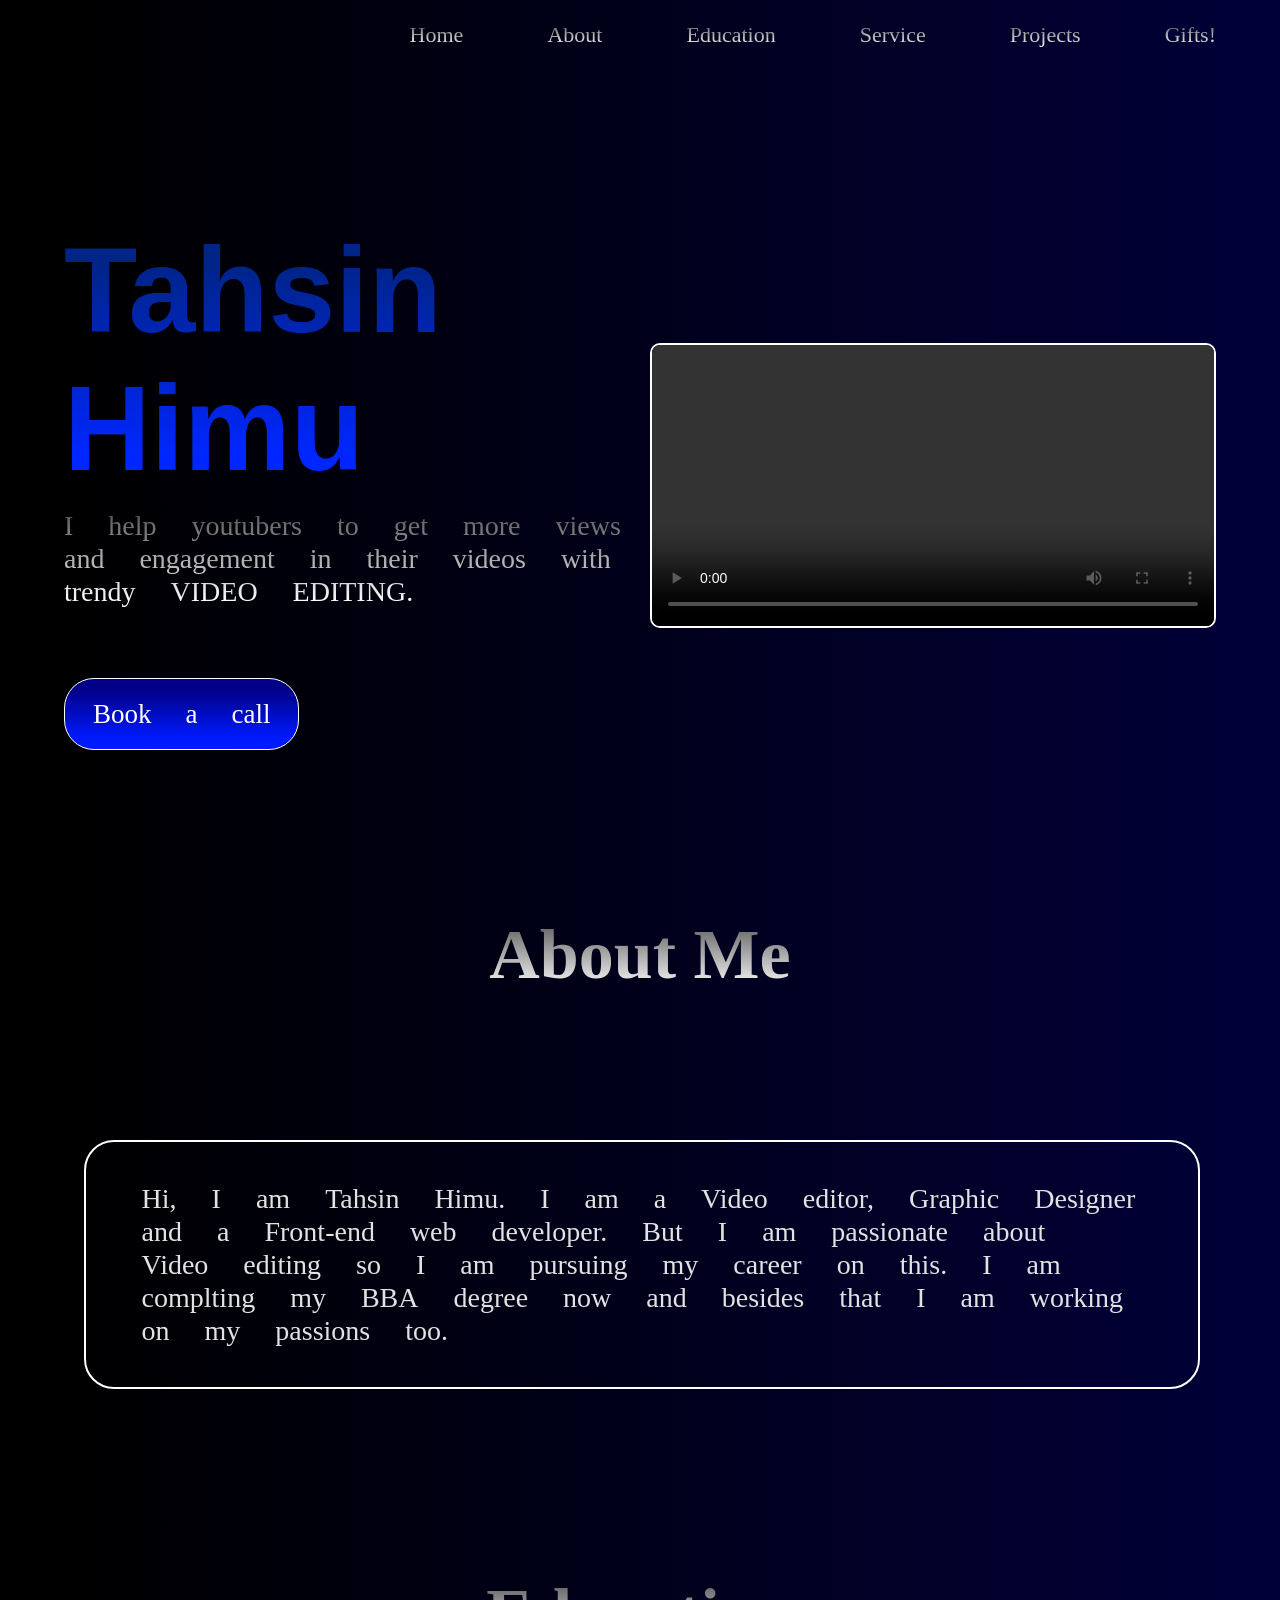
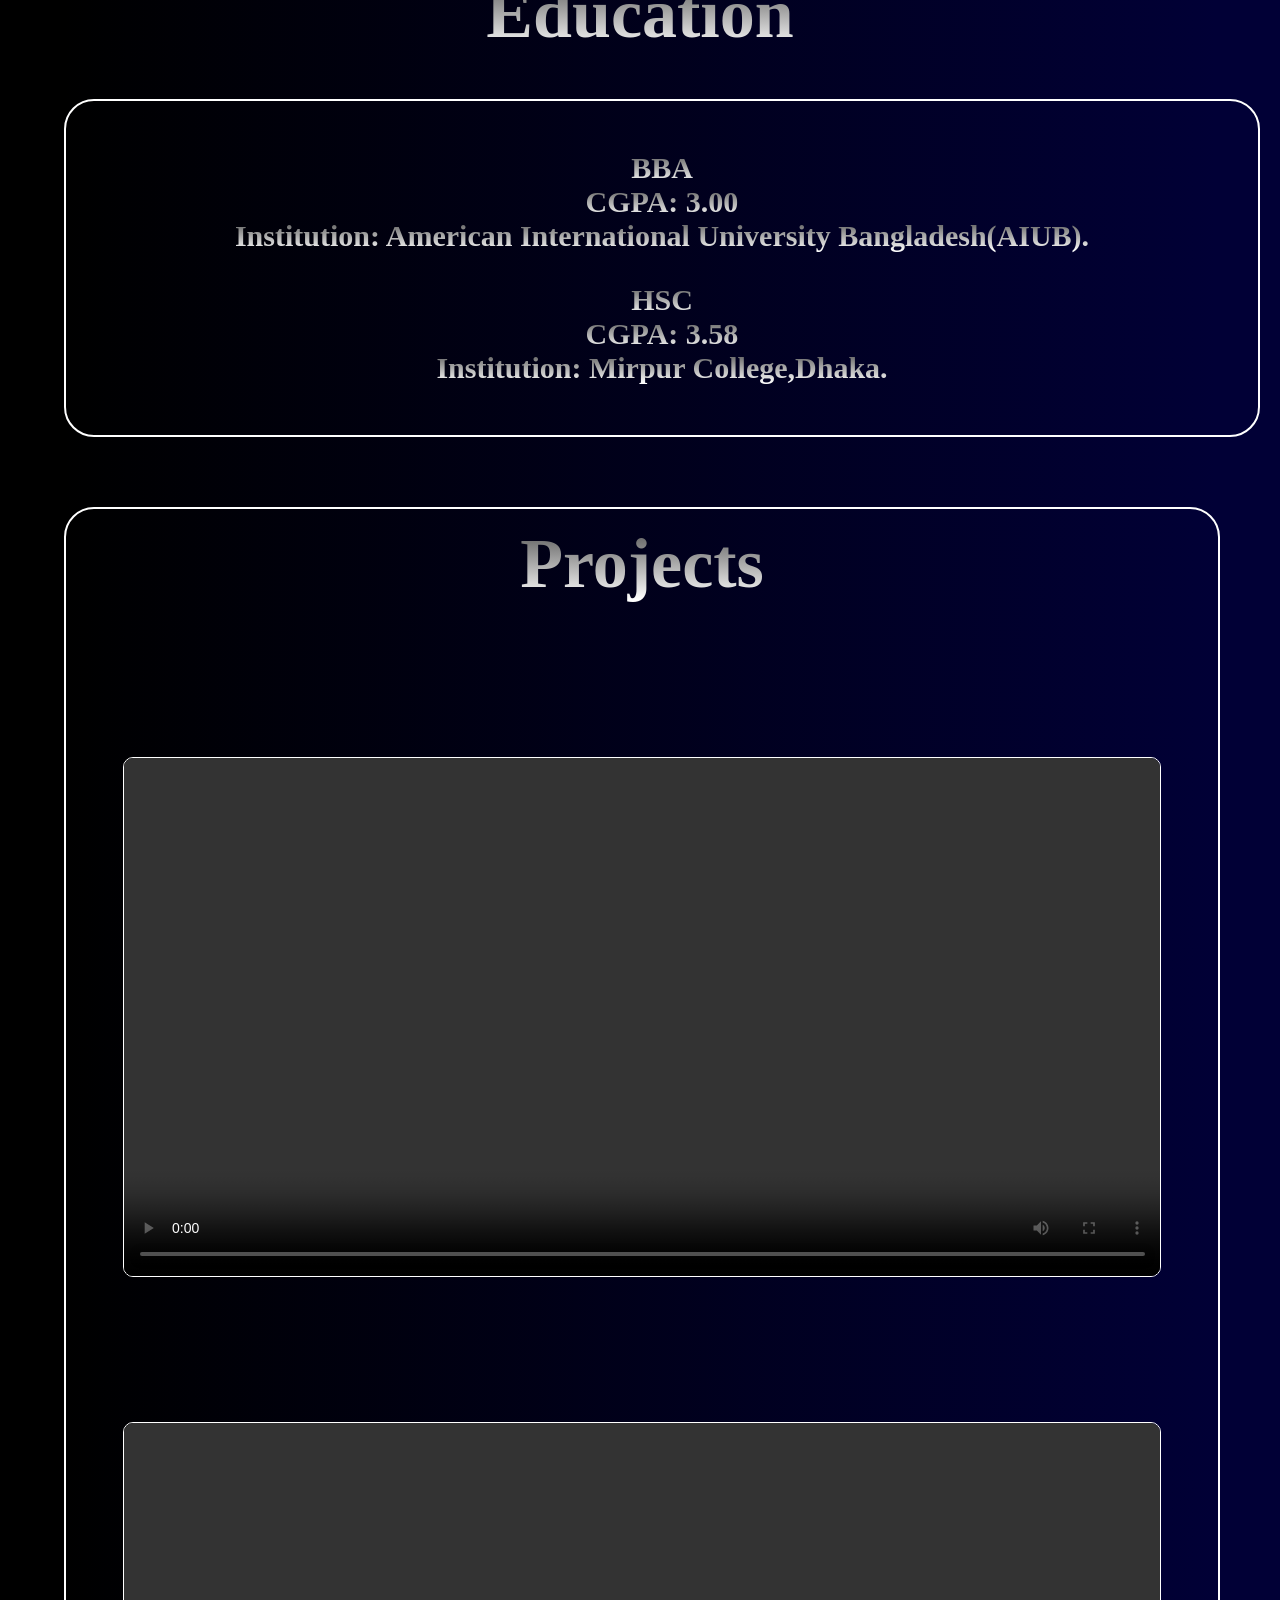
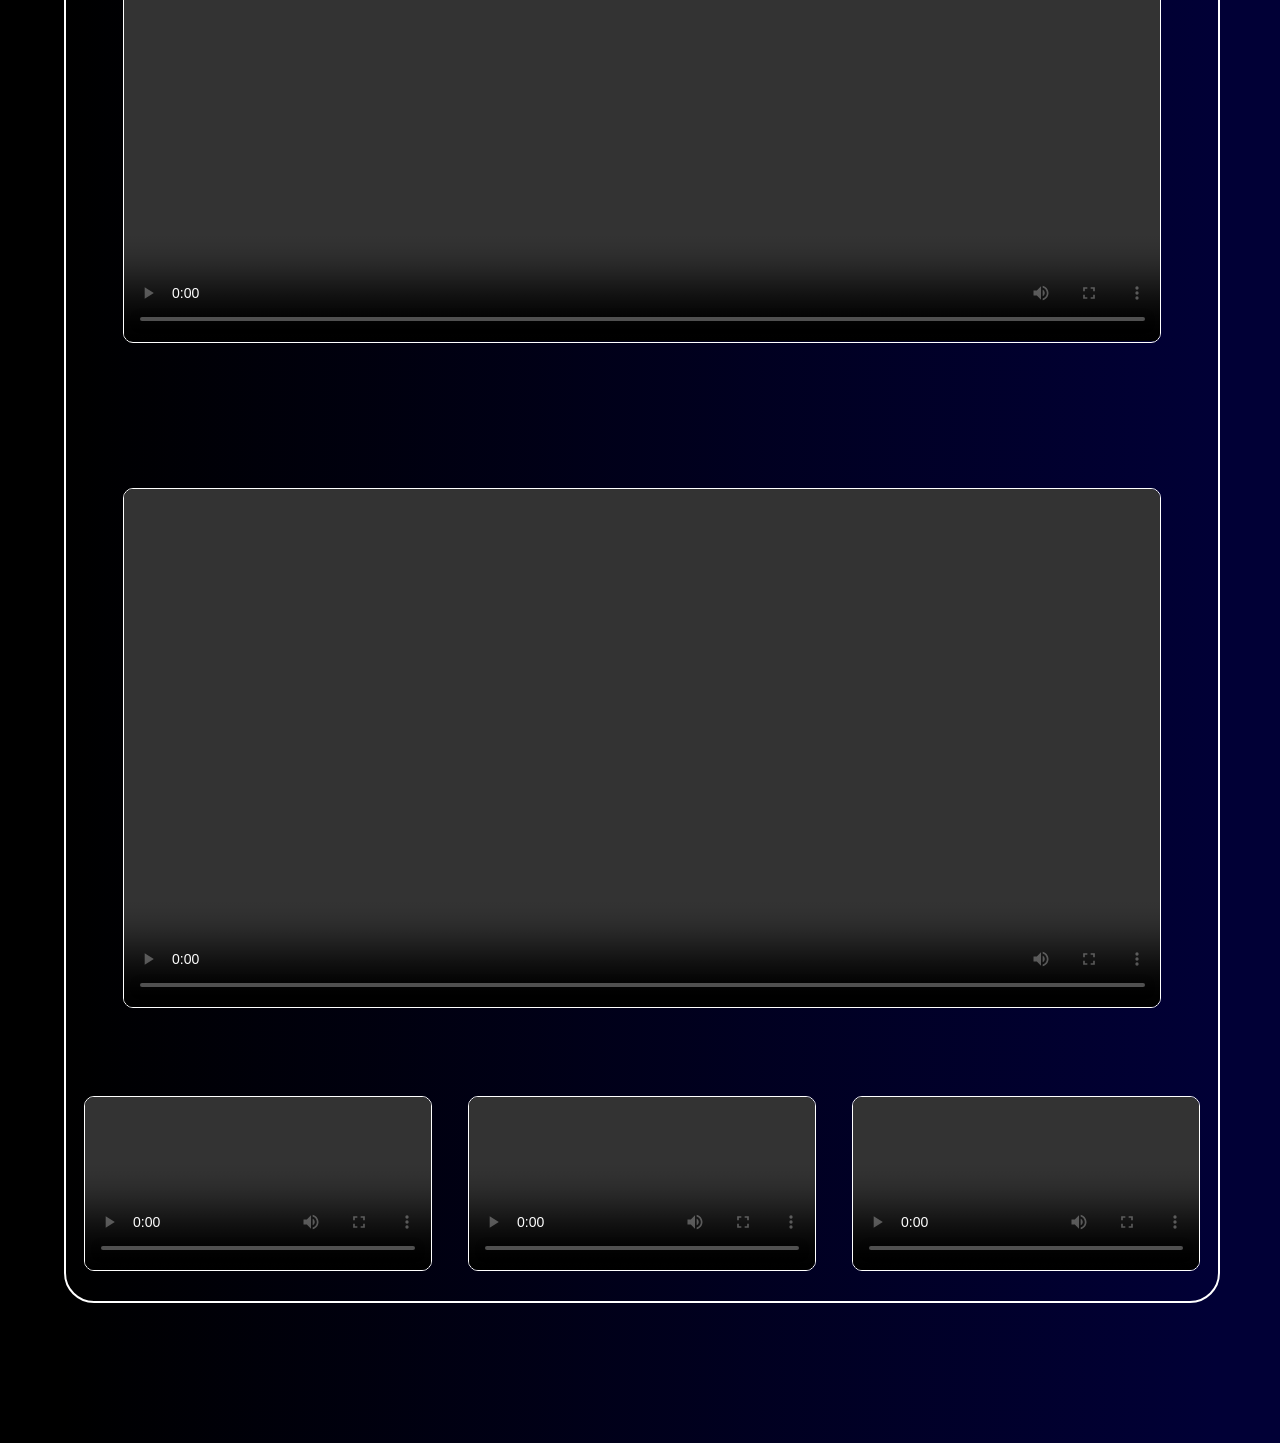
==== index.html @ 319501a8 "ggg" ====
<!DOCTYPE html>
<html lang="en">
  <head>
    <meta charset="UTF-8" />
    <meta
      name="viewport"
      content="width=device-width, initial-scale=1.0" />
    <title>Tahsin Himu|Video editor</title>
    <link
      rel="stylesheet"
      href="style.css" />
    <link
      rel="stylesheet"
      href="https://cdnjs.cloudflare.com/ajax/libs/font-awesome/6.7.1/css/all.min.css" />
  </head>
  <body>
    <div class="mobile">
      <div class="text">
        <h3>Oops!This site cannot be viewed by mobile devices.</h3>
      </div>
    </div>
    <div class="portfolio-body">
      <div class="homepage">
        <div class="navbar-main">
          <div class="links">
            <a href="#home">Home</a>
            <a href="#about">About</a>
            <a href="#education">Education</a>
            <a href="#service">Service</a>
            <a href="#projects">Projects</a>
            <a href="#gifts">Gifts!</a>
          </div>
        </div>
        <div class="homepage-content">
          <div class="home-text">
            <div class="child-home">
              <h3>Tahsin Himu</h3>
              <p>
                I help youtubers to get more views and engagement in their
                videos with trendy VIDEO EDITING.
              </p>
              <a
                href="https://www.linkedin.com/in/mahabubul-islam-himel/?trk=opento_sprofile_topcard"
                ><button>Book a call</button></a
              >
            </div>
          </div>
          <div class="home-media">
            <video
              src="./new-selected/fiverr gig edit-render without music or sound effects.mp4"
              controls></video>
          </div>
        </div>
      </div>

      <!-- About -->
      <div
        class="about"
        id="about">
        <div class="heading">
          <h3>About Me</h3>
        </div>
        <div class="description-border">
          <div class="desc">
            <p>
              Hi, I am Tahsin Himu. I am a Video editor, Graphic Designer and a
              Front-end web developer. But I am passionate about Video editing
              so I am pursuing my career on this. I am complting my BBA degree
              now and besides that I am working on my passions too.
            </p>
          </div>
        </div>
      </div>

      <!-- EDUCATION  -->
      <div
        class="education"
        id="education">
        <div class="heading">
          <h3>Education</h3>
        </div>

        <div class="edu-container">
          <div class="edu-box">
            <div class="degree">
              <h3>BBA <span></span></h3>
            </div>
            <div class="cgpa">
              <h2>CGPA: 3.00<span></span></h2>
            </div>
            <div class="institution">
              <h1>
                Institution: American International University
                Bangladesh(AIUB).<span></span>
              </h1>
            </div>
          </div>

          <div class="edu-box">
            <div class="degree">
              <h3>HSC <span></span></h3>
            </div>
            <div class="cgpa">
              <h2>CGPA: 3.58<span></span></h2>
            </div>
            <div class="institution">
              <h1>Institution: Mirpur College,Dhaka.<span></span></h1>
            </div>
          </div>
        </div>
      </div>

      <!-- SERVICES 
      <div
        class="services"
        id="service">
        <div class="heading">
          <h3>Services I offer</h3>
        </div>
        <div class="service-container">
          <div class="service-box">
            <div class="logo">
              <img
                src="./da vinci.png"
                alt="" />
            </div>
            <div class="service-heading">
              <h1>Video Editing</h1>
            </div>
            <div class="service-description">
              <p>
                I offer both talking head and faceless video editing services
              </p>
            </div>
          </div>

          <div class="service-box">
            <div class="logo">
              <img
                src="./da vinci.png"
                alt="" />
            </div>
            <div class="service-heading">
              <h1>Thumbnail Design</h1>
            </div>
            <div class="service-description">
              <p>I do offfer Thumbnails for youtube.</p>
            </div>
          </div>

          <div class="service-box">
            <div class="logo">
              <img
                src="./da vinci.png"
                alt="" />
            </div>
            <div class="service-heading">
              <h1>Script Writing</h1>
            </div>
            <div class="service-description">
              <p>I do offfer scriptwriting service for documentary videos</p>
            </div>
          </div>
        </div>
      </div> -->

      <!-- PROJECTS -->

      <div
        class="projects"
        id="projects">
        <div class="heading">
          <h3>Projects</h3>
        </div>
        <div class="projects-container">
          <div class="project-div">
            <video
              src="./new-selected/Final File deliver Ibrahim bhai.mp4 এর অনুলিপি.mp4"
              controls
              class="video VR"></video>
          </div>

          <div class="project-div">
            <video
              src="./new-selected/habib bhai demodraft 02FINAL.mp4"
              class="video VR"
              controls></video>
          </div>

          <div class="project-div">
            <video
              src="./new-selected/5.mp4"
              controls
              class="video VL"></video>
          </div>

          <div class="project-div">
            <video
              src="./new-selected/shorts 04 new FINAL RENDER ONLY MUSIC (SHOW).mp4 এর অনুলিপি.mp4"
              class="VL shorts"
              controls></video>

            <video
              src="./new-selected/steve shorts 03.mp4"
              class="VL shorts"
              controls></video>

            <video
              src="./new-selected/4.mp4"
              class="VL shorts"
              controls></video>
          </div>
        </div>
      </div>
    </div>
  </body>
</html>
---- style.css ----
* {
  padding: 0;
  margin: 0;
}
.heading {
  width: 100%;
  height: 70px;
  display: flex;
  align-items: center;
  justify-content: center;
}
.heading h3 {
  font-size: 70px;
  text-decoration: none;
  background: linear-gradient(180deg, rgb(87, 87, 87) 5%, white 95%);
  -webkit-background-clip: text;
  -webkit-text-fill-color: transparent;
}
/* FREQUENTLY USED  */
.mobile {
  display: none;
  width: 100%;
  height: 100vh;
  padding: 0;
  padding-bottom: 70px;
  margin: 0;
  background: linear-gradient(270deg, rgb(1, 0, 54) 5%, rgb(0, 0, 0) 95%);
  display: flex;
  align-items: center;
  justify-content: center;
}
.mobile .text {
  width: 80%;
  height: auto;
  margin: auto 10%;
}
.mobile .text h3 {
  font-size: 25px;
  text-decoration: none;
  background: linear-gradient(180deg, rgb(87, 87, 87) 5%, white 95%);
  -webkit-background-clip: text;
  -webkit-text-fill-color: transparent;
}

@media screen and (max-width: 600px) {
  .mobile {
    display: flex; /* Show the div on screens smaller than 600px */
  }

  .portfolio-body {
    display: none;
  }
}

@media screen and (min-width: 601px) {
  .mobile {
    display: none; /* Show the div on screens smaller than 600px */
  }

  .portfolio-body {
    display: block;
  }
}

/* RESPONSIVE */
.portfolio-body {
  width: 100%;
  height: auto;
  padding: 0;
  padding-bottom: 70px;
  margin: 0;
  background: linear-gradient(270deg, rgb(1, 0, 54) 5%, rgb(0, 0, 0) 95%);
  /* background: rgb(0, 27, 6); */
}
.portfolio-body .homepage {
  width: 90%;
  height: 100vh;
  margin: 0px 5%;
}
.portfolio-body .homepage .navbar-main {
  width: 100%;
  height: 70px;
  display: flex;
  align-items: center;
  border: 1px 0 0 0 white;
}

.portfolio-body .homepage .navbar-main .links {
  width: 70%;
  height: 100%;
  display: flex;
  align-items: center;
  justify-content: space-between;
  margin-left: 30%;
}
.portfolio-body .homepage .navbar-main .links a {
  font-family: emoji;
  font-size: 22px;
  text-decoration: none;
  background: linear-gradient(180deg, rgb(87, 87, 87) 5%, white 95%);
  -webkit-background-clip: text;
  -webkit-text-fill-color: transparent;
}
.portfolio-body .homepage .homepage-content {
  width: 100%;
  height: calc(100vh - 70px);
  display: flex;
  gap: 20px;
}
.portfolio-body .homepage .homepage-content .home-text {
  width: calc(100% - 10px);
  height: 100%;
  display: flex;
  align-items: center;
}
.portfolio-body .homepage .homepage-content .home-text .child-home h3 {
  font-family: sans-serif;
  font-size: 120px;
  text-decoration: none;
  background: linear-gradient(180deg, rgb(0, 36, 136) 15%, rgb(0, 38, 255) 85%);
  -webkit-background-clip: text;
  -webkit-text-fill-color: transparent;
}
.portfolio-body .homepage .homepage-content .home-text .child-home p {
  font-family: emoji;
  font-size: 28px;
  text-decoration: none;
  background: linear-gradient(180deg, rgb(87, 87, 87) 5%, white 95%);
  -webkit-background-clip: text;
  -webkit-text-fill-color: transparent;
  margin-top: 12px;
}

.portfolio-body .homepage .homepage-content .home-text .child-home a button {
  font-family: emoji;
  font-size: 27px;
  text-decoration: none;
  background: linear-gradient(180deg, rgb(2, 0, 136) 15%, rgb(0, 26, 255) 85%);
  border: 1px solid white;
  border-radius: 30px;
  padding: 19px 28px;
  margin-top: 70px;
  transition: 0.8s;
  color: white;
}
.portfolio-body .homepage .homepage-content .home-text a button:hover {
  background: rgb(0, 4, 255);
}
.portfolio-body .homepage .homepage-content .home-media {
  width: calc(100% - 10px);
  height: 100%;
  display: flex;
  align-items: center;
}

.portfolio-body .homepage .homepage-content .home-media video {
  width: 100%;
  height: auto;
  border-radius: 10px;
  /* box-shadow: 10px 10px 10px 10px white; */
  border: 2px solid white;
}

/* ABOUUT */

.about {
  width: calc(90%- 20px);
  height: auto;
  margin: 0px 5%;
  padding: 20px;
}
.description-border {
  width: 100%;
  height: auto;
  border: 2px solid white;
  border-radius: 30px;
  margin-top: 150px;
  margin-bottom: 100px;
  animation: blurappear;
  animation-timeline: view();
}

.desc {
  width: 90%;
  height: auto;
  margin: 40px 5%;
}
.desc p {
  font-family: emoji;
  font-size: 28px;
  text-decoration: none;
  color: rgb(226, 226, 226);
  /* background: linear-gradient(180deg, rgb(87, 87, 87) 5%, white 95%);
  -webkit-background-clip: text;
  -webkit-text-fill-color: transparent; */
  margin-top: 12px;
}

/* ANIMATING */
@keyframes blurappear {
  from {
    opacity: 10%;
    /* filter: blur(25px); */
  }
  to {
    opacity: 100%;
    /* filter: blur(0px); */
  }
}

.education {
  width: 90%;
  height: 100%;
  margin: 70px 5%;
}
.edu-container {
  width: 100%;
  height: auto;
  border: 2px solid white;
  padding: 20px;
  border-radius: 30px;
  margin: 50px auto;
  animation: blurappear;
  animation-timeline: view();
}
.edu-box {
  width: 100%;
  height: auto;
  margin: 30px auto;
}

.edu-box .degree {
  width: 100%;
  height: auto;
  display: flex;
  align-items: center;
  justify-content: center;
}
.edu-box .cgpa {
  width: 100%;
  height: auto;
  display: flex;
  align-items: center;
  justify-content: center;
}
.edu-box .institution {
  width: 100%;
  height: auto;
  display: flex;
  align-items: center;
  justify-content: center;
}
.edu-box .degree h3 {
  font-size: 30px;
  font-weight: bold;
  text-decoration: none;
  background: linear-gradient(180deg, rgb(87, 87, 87) 5%, white 95%);
  -webkit-background-clip: text;
  -webkit-text-fill-color: transparent;
}
.edu-box .cgpa h2 {
  font-size: 30px;
  font-weight: bold;
  text-decoration: none;
  background: linear-gradient(180deg, rgb(87, 87, 87) 5%, white 95%);
  -webkit-background-clip: text;
  -webkit-text-fill-color: transparent;
}
.edu-box .institution h1 {
  font-size: 30px;
  font-weight: bold;
  text-decoration: none;
  background: linear-gradient(180deg, rgb(87, 87, 87) 5%, white 95%);
  -webkit-background-clip: text;
  -webkit-text-fill-color: transparent;
}

/* Services  */
.services {
  width: 90%;
  height: auto;
  margin: 100px 5%;
}

.service-container {
  width: 90%;
  height: auto;
  padding: 5% 50px;
  display: flex;
  justify-content: space-between;
  margin-top: 70px;
}
.service-box {
  width: 300px;
  height: auto;
  padding: 15px;
  border: 2px solid white;
  border-radius: 30px;
  display: grid;
  text-align: center;
  animation: blurappear;
  animation-timeline: view();
}
.service-box h1 {
  font-size: 30px;
  font-weight: bold;
  text-decoration: none;
  background: linear-gradient(180deg, rgb(87, 87, 87) 5%, white 95%);
  -webkit-background-clip: text;
  -webkit-text-fill-color: transparent;
  margin-top: 20px;
}
.service-box p {
  font-family: emoji;
  font-size: 20px;
  text-decoration: none;
  color: rgb(196, 196, 196);
  /* background: linear-gradient(180deg, rgb(87, 87, 87) 5%, white 95%);
  -webkit-background-clip: text;
  -webkit-text-fill-color: transparent; */
  margin-top: 12px;
  margin-bottom: 15px;
}
.service-box .logo {
  width: auto;
  height: auto;
}
.service-box .logo img {
  width: 200px;
  height: auto;
}

/* PROJECTS */

.projects {
  width: 90%;
  height: auto;
  margin: 70px 5%;
  border: 2px solid white;
  border-radius: 30px;
  padding-top: 20px;
}
.projects-container {
  width: 100%;
  height: auto;
  overflow: hidden;
  position: relative;
  gap: 70px 50px;
  margin-top: 70px;
}
.project-div {
  width: 100%;
  height: auto;
  display: flex;
  align-items: center;

  margin: 30px auto;
  justify-content: center;
}

.shorts {
  width: 100px;
}
.projects-container .video {
  width: 90%;
  margin: 5% auto;
  height: auto;
  border: 1px solid white;
  border-radius: 10px;
}
.shorts {
  width: 30%;
  margin: auto;
  border: 1px solid white;
  border-radius: 10px;
}
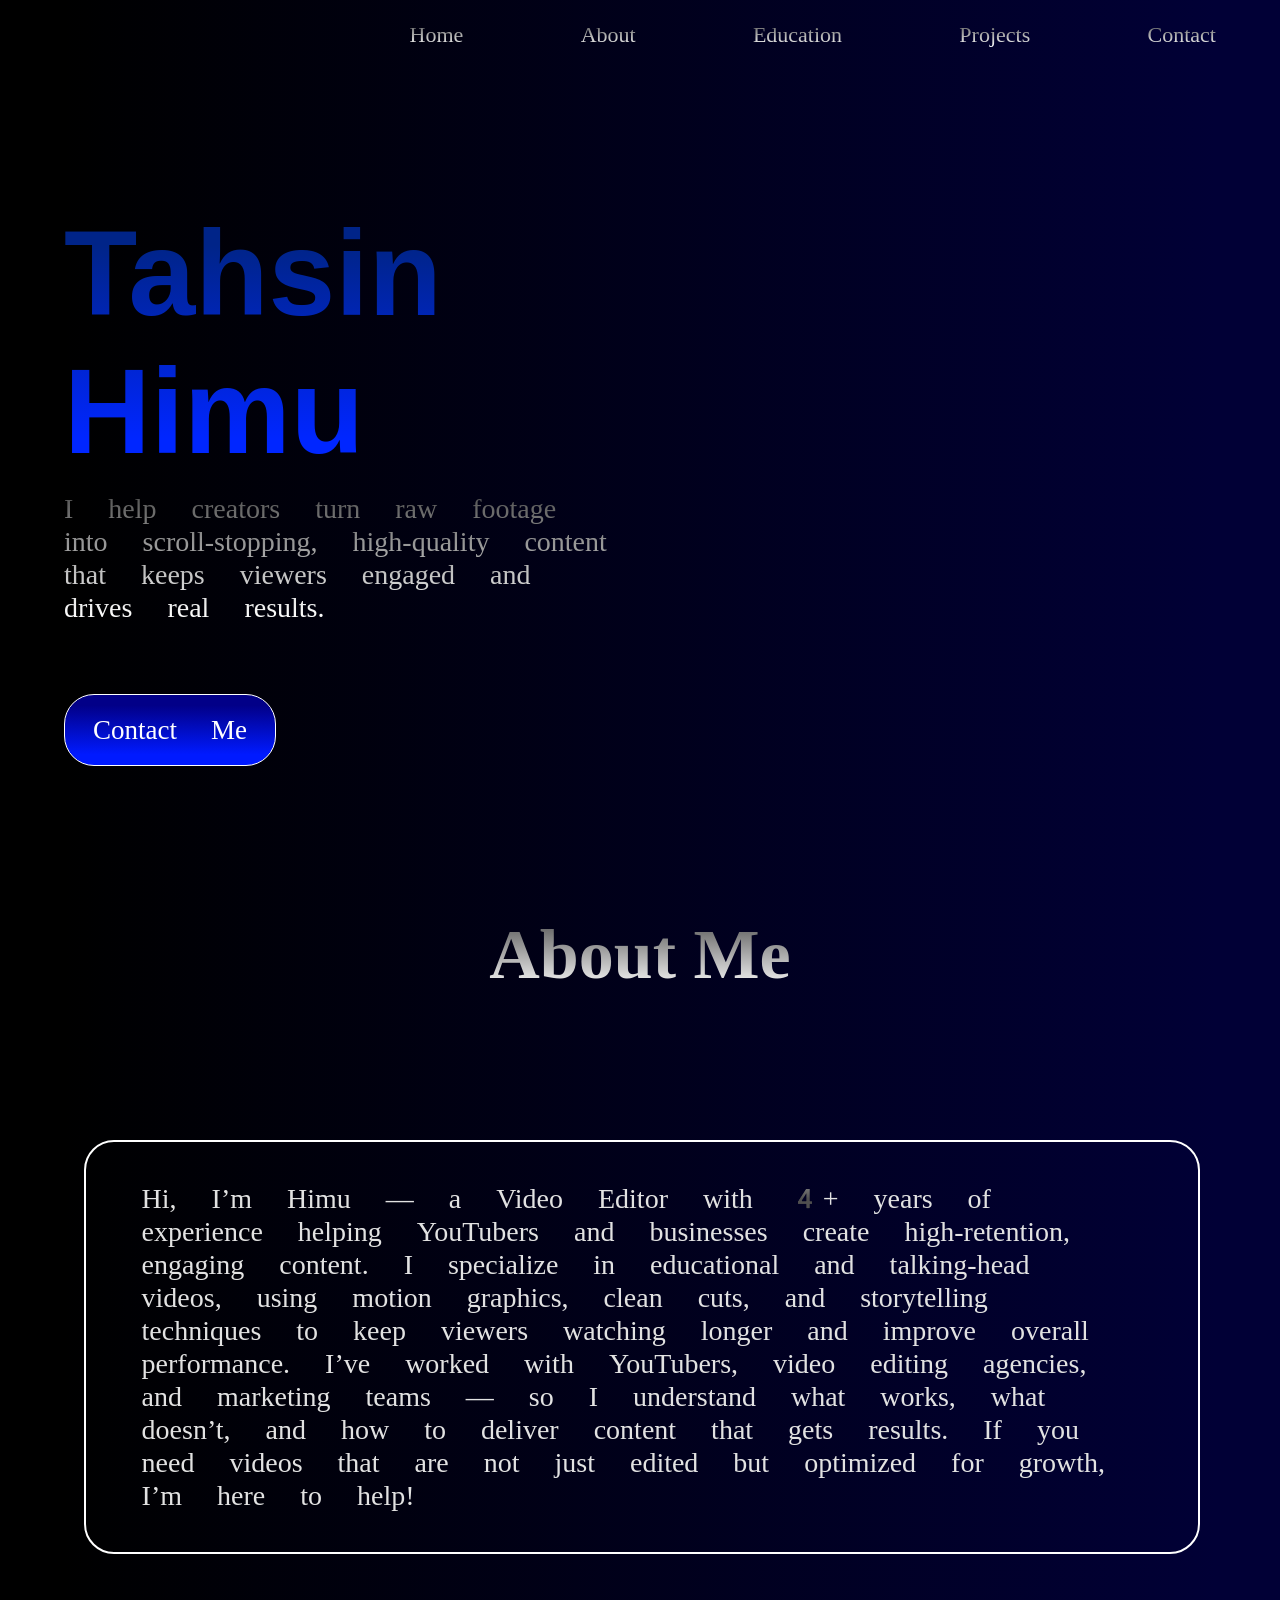
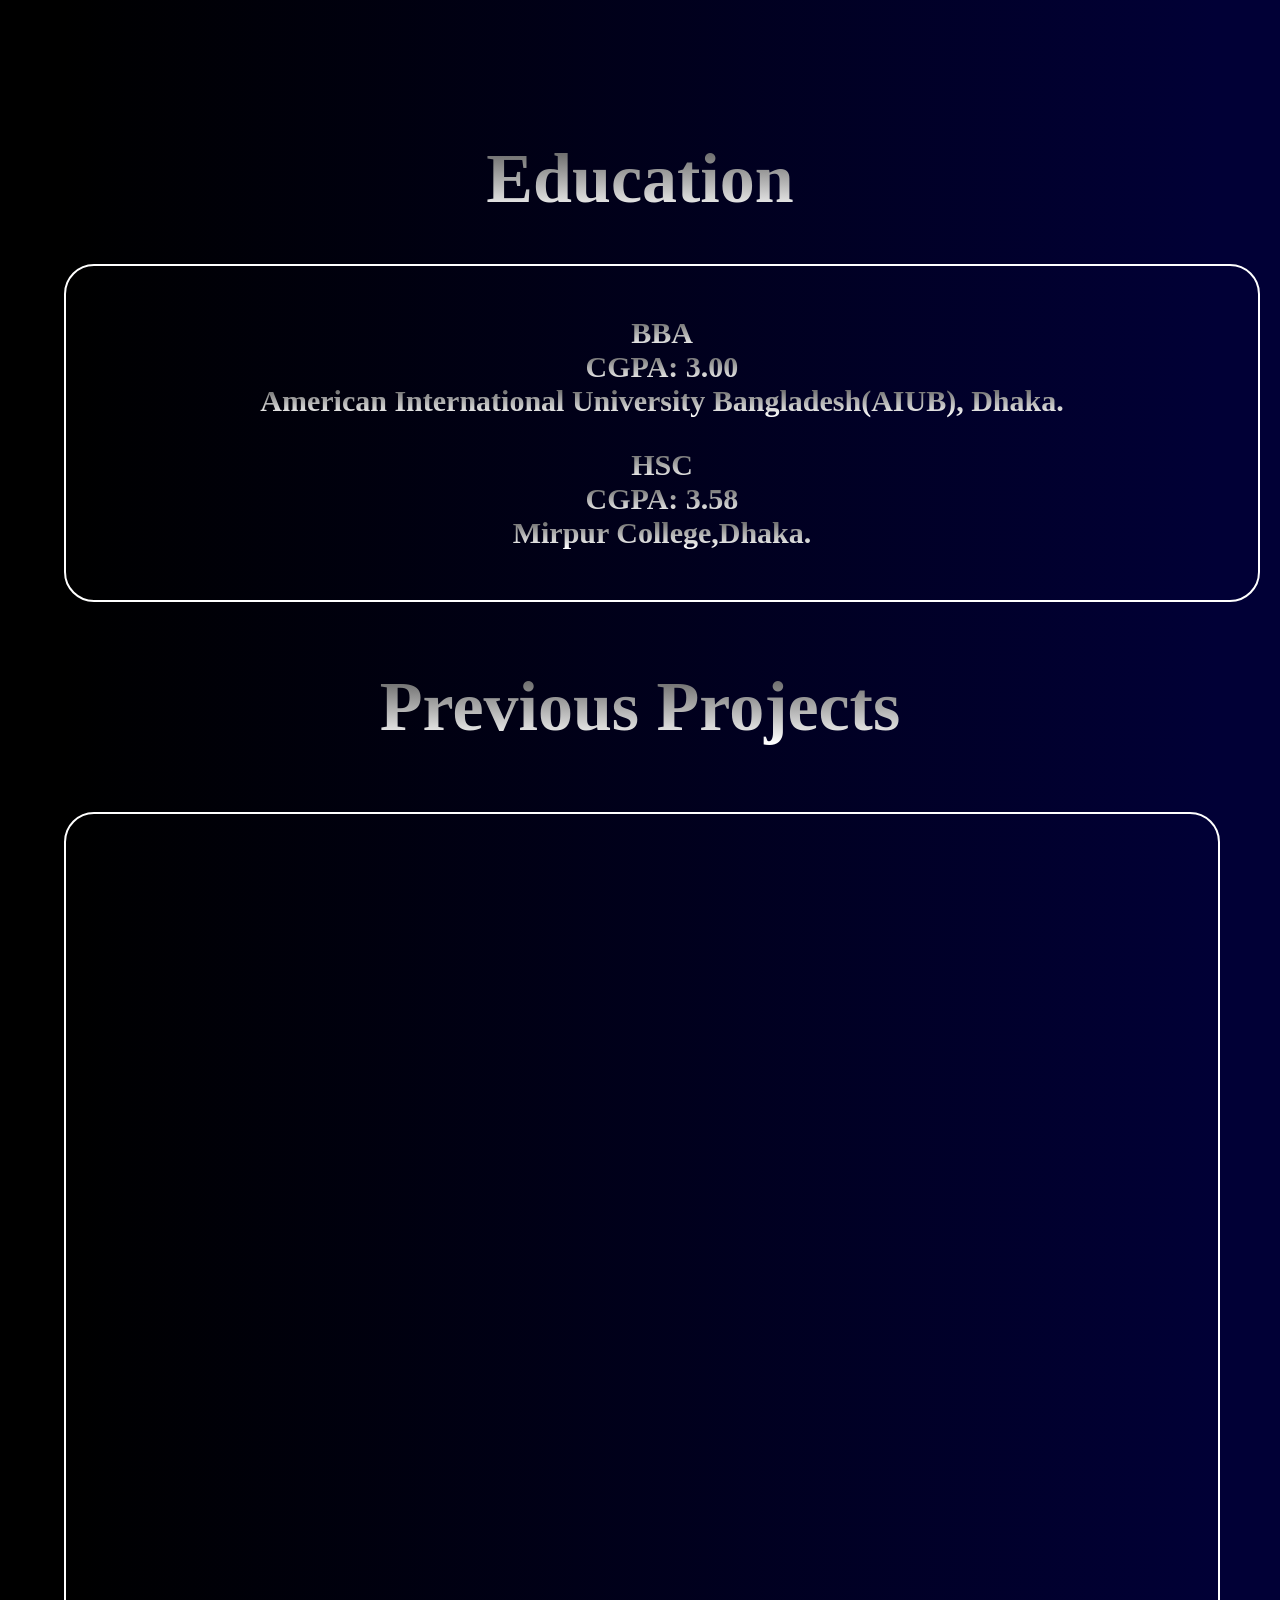
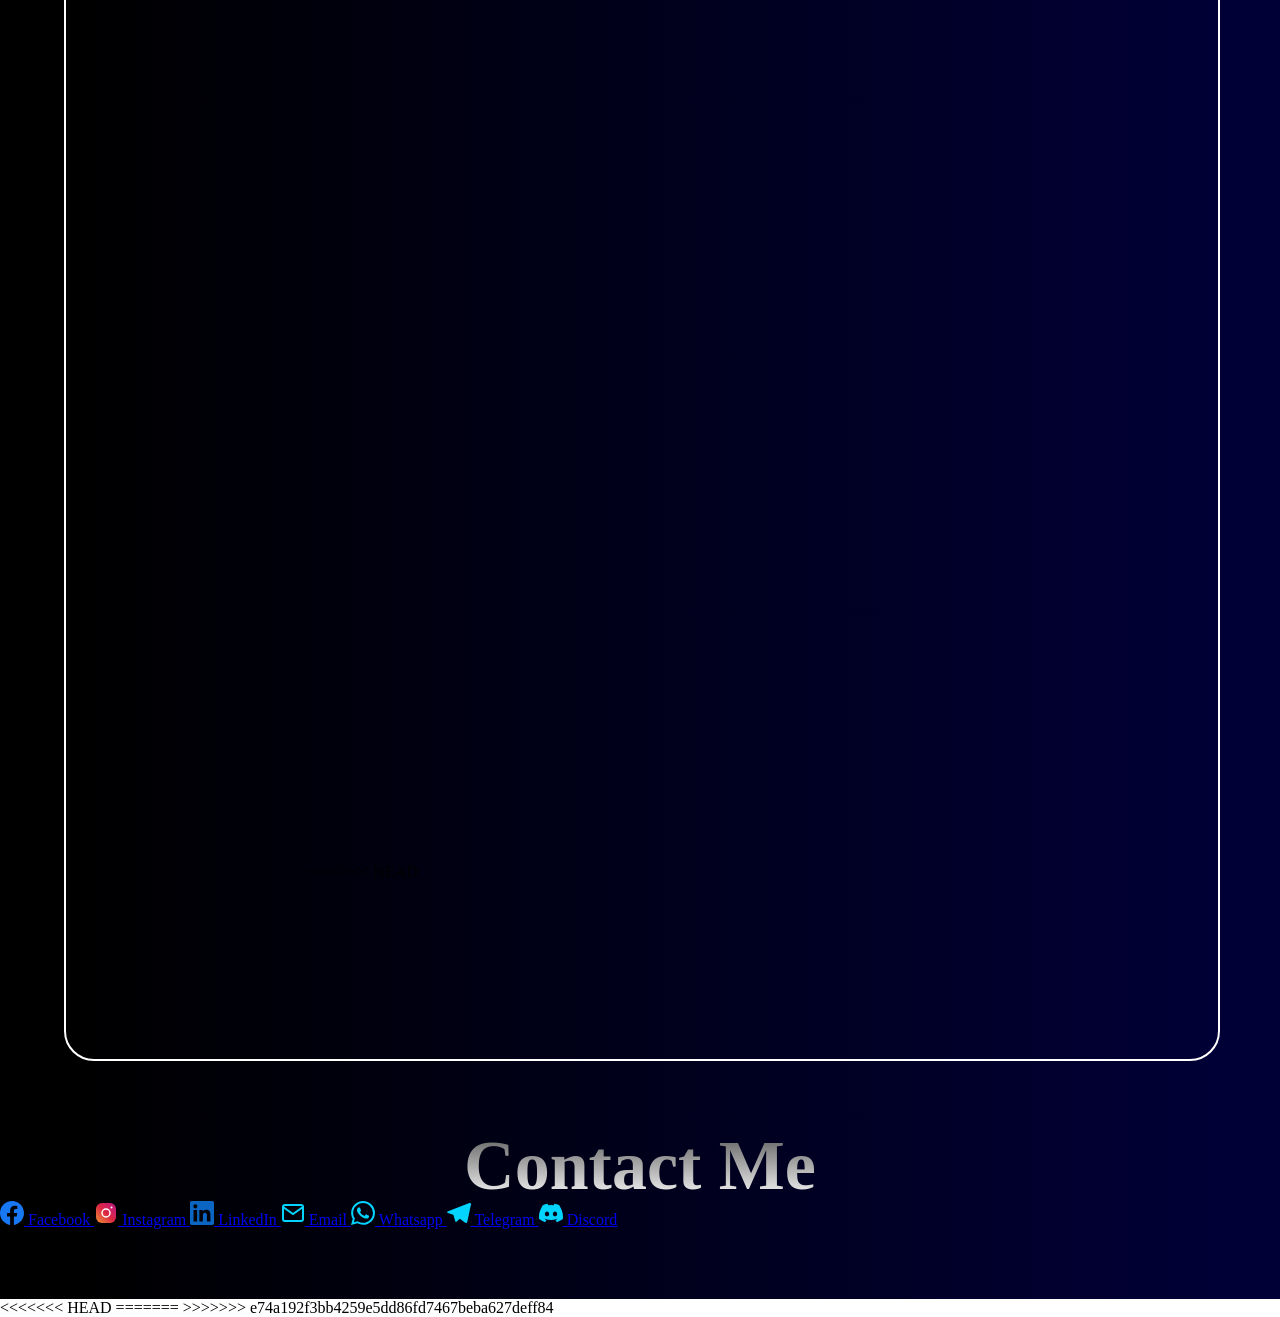
==== commit 152fa40f: "2026 update" ====
--- a/index.html
+++ b/index.html
@@ -1,4 +1,4 @@
-<!DOCTYPE html>
+<!doctype html>
 <html lang="en">
   <head>
     <meta charset="UTF-8" />
@@ -26,9 +26,10 @@
             <a href="#home">Home</a>
             <a href="#about">About</a>
             <a href="#education">Education</a>
-            <a href="#service">Service</a>
+            <!-- <a href="#service">Service</a> -->
             <a href="#projects">Projects</a>
-            <a href="#gifts">Gifts!</a>
+            <a href="#contact-me">Contact</a>
+            <!-- <a href="#gifts">Gifts!</a> -->
           </div>
         </div>
         <div class="homepage-content">
@@ -36,19 +37,35 @@
             <div class="child-home">
               <h3>Tahsin Himu</h3>
               <p>
-                I help youtubers to get more views and engagement in their
-                videos with trendy VIDEO EDITING.
+                I help creators turn raw footage into scroll-stopping, high-quality content that keeps viewers engaged and drives real results.
               </p>
               <a
                 href="https://www.linkedin.com/in/mahabubul-islam-himel/?trk=opento_sprofile_topcard"
-                ><button>Book a call</button></a
+                ><button>Contact Me</button></a
               >
             </div>
           </div>
           <div class="home-media">
-            <video
+            <iframe
+              width="560"
+              height="315"
+              src="https://www.youtube.com/embed/iQQ_mTUwTQI?si=DGyKn-uLLb-_F-US"
+              title="YouTube video player"
+              frameborder="0"
+              allow="
+                accelerometer;
+                autoplay;
+                clipboard-write;
+                encrypted-media;
+                gyroscope;
+                picture-in-picture;
+                web-share;
+              "
+              referrerpolicy="strict-origin-when-cross-origin"
+              allowfullscreen></iframe>
+            <!-- <video
               src="./new-selected/fiverr gig edit-render without music or sound effects.mp4"
-              controls></video>
+              controls></video> -->
           </div>
         </div>
       </div>
@@ -63,10 +80,15 @@
         <div class="description-border">
           <div class="desc">
             <p>
-              Hi, I am Tahsin Himu. I am a Video editor, Graphic Designer and a
-              Front-end web developer. But I am passionate about Video editing
-              so I am pursuing my career on this. I am complting my BBA degree
-              now and besides that I am working on my passions too.
+              Hi, I’m Himu — a Video Editor with 4+ years of experience helping
+              YouTubers and businesses create high-retention, engaging content.
+              I specialize in educational and talking-head videos, using motion
+              graphics, clean cuts, and storytelling techniques to keep viewers
+              watching longer and improve overall performance. I’ve worked with
+              YouTubers, video editing agencies, and marketing teams — so I
+              understand what works, what doesn’t, and how to deliver content
+              that gets results. If you need videos that are not just edited but
+              optimized for growth, I’m here to help!
             </p>
           </div>
         </div>
@@ -90,8 +112,8 @@
             </div>
             <div class="institution">
               <h1>
-                Institution: American International University
-                Bangladesh(AIUB).<span></span>
+                American International University Bangladesh(AIUB), Dhaka.<span
+                ></span>
               </h1>
             </div>
           </div>
@@ -104,7 +126,7 @@
               <h2>CGPA: 3.58<span></span></h2>
             </div>
             <div class="institution">
-              <h1>Institution: Mirpur College,Dhaka.<span></span></h1>
+              <h1>Mirpur College,Dhaka.<span></span></h1>
             </div>
           </div>
         </div>
@@ -165,53 +187,302 @@
       </div> -->
 
       <!-- PROJECTS -->
-
+      <div class="heading">
+        <h3>Previous Projects</h3>
+      </div>
       <div
         class="projects"
         id="projects">
-        <div class="heading">
-          <h3>Projects</h3>
-        </div>
         <div class="projects-container">
           <div class="project-div">
-            <video
+            <iframe
+              width="560"
+              height="315"
+              src="https://www.youtube.com/embed/cu_oVLYGnKE?si=XVuR-E0ghc4-hLDk"
+              title="YouTube video player"
+              frameborder="0"
+              allow="
+                accelerometer;
+                autoplay;
+                clipboard-write;
+                encrypted-media;
+                gyroscope;
+                picture-in-picture;
+                web-share;
+              "
+              referrerpolicy="strict-origin-when-cross-origin"
+              allowfullscreen></iframe>
+            <!-- <video
               src="./new-selected/Final File deliver Ibrahim bhai.mp4 এর অনুলিপি.mp4"
               controls
-              class="video VR"></video>
+              class="video VR"></video> -->
           </div>
 
           <div class="project-div">
-            <video
+            <iframe
+              width="560"
+              height="315"
+              src="https://www.youtube.com/embed/02gtQqQydjY?si=1KxqLg5xO3h-Cc5C"
+              title="YouTube video player"
+              frameborder="0"
+              allow="
+                accelerometer;
+                autoplay;
+                clipboard-write;
+                encrypted-media;
+                gyroscope;
+                picture-in-picture;
+                web-share;
+              "
+              referrerpolicy="strict-origin-when-cross-origin"
+              allowfullscreen></iframe>
+            <!-- <video
               src="./new-selected/habib bhai demodraft 02FINAL.mp4"
               class="video VR"
-              controls></video>
+              controls></video> -->
           </div>
 
           <div class="project-div">
-            <video
+            <iframe
+              width="560"
+              height="315"
+              src="https://www.youtube.com/embed/4-Gai5HObkI?si=JV6cVPGB61ZfqQ07"
+              title="YouTube video player"
+              frameborder="0"
+              allow="
+                accelerometer;
+                autoplay;
+                clipboard-write;
+                encrypted-media;
+                gyroscope;
+                picture-in-picture;
+                web-share;
+              "
+              referrerpolicy="strict-origin-when-cross-origin"
+              allowfullscreen></iframe>
+          </div>
+
+          <div class="project-div">
+            <!-- <video
               src="./new-selected/5.mp4"
               controls
-              class="video VL"></video>
+              class="video VL"></video> -->
+            <iframe
+              width="560"
+              height="315"
+              src="https://www.youtube.com/embed/LggILbY1o-8?si=vyiNBWEIRqrC4hIG"
+              title="YouTube video player"
+              frameborder="0"
+              allow="
+                accelerometer;
+                autoplay;
+                clipboard-write;
+                encrypted-media;
+                gyroscope;
+                picture-in-picture;
+                web-share;
+              "
+              referrerpolicy="strict-origin-when-cross-origin"
+              allowfullscreen></iframe>
           </div>
 
           <div class="project-div">
+<<<<<<< HEAD
+            <iframe
+              width="560"
+              height="315"
+              src="https://www.youtube.com/embed/g8dp5zdpl5k?si=169sp_dpaQVFtFMV"
+              title="YouTube video player"
+              frameborder="0"
+              allow="
+                accelerometer;
+                autoplay;
+                clipboard-write;
+                encrypted-media;
+                gyroscope;
+                picture-in-picture;
+                web-share;
+              "
+              referrerpolicy="strict-origin-when-cross-origin"
+              allowfullscreen></iframe>
+            <!-- <video
+              src="./new-selected/shorts 04.mp4"
+=======
             <video
-              src="./new-selected/shorts 04 new FINAL RENDER ONLY MUSIC (SHOW).mp4 এর অনুলিপি.mp4"
+              src="./new-selected/Shorts 04.mp4"
+>>>>>>> e74a192f3bb4259e5dd86fd7467beba627deff84
               class="VL shorts"
-              controls></video>
-
+              controls></video> -->
+            <!-- 
             <video
-              src="./new-selected/steve shorts 03.mp4"
+              src="./new-selected/Steve Shorts 03.mp4"
               class="VL shorts"
               controls></video>
 
             <video
               src="./new-selected/4.mp4"
               class="VL shorts"
-              controls></video>
-          </div>
-        </div>
+              controls></video> -->
+          </div>
+        </div>
+      </div>
+
+      <div class="Contact-Page" id="contact-me">
+        <div class="heading">
+          <h3>Contact Me</h3>
+        </div>
+
+          <!-- Social cards grid -->
+        <div class="contact-socials">
+          <a
+            href="https://www.facebook.com/profile.php?id=61587324629105"
+            target="_blank"
+            class="social-card">
+            <svg
+              width="24"
+              height="24"
+              viewBox="0 0 24 24"
+              fill="#1877F2">
+              <path
+                d="M24 12.073C24 5.405 18.627 0 12 0S0 5.405 0 12.073C0 18.1 4.388 23.094 10.125 24v-8.437H7.078v-3.49h3.047V9.43c0-3.007 1.792-4.669 4.533-4.669 1.312 0 2.686.235 2.686.235v2.953H15.83c-1.491 0-1.956.925-1.956 1.874v2.25h3.328l-.532 3.49h-2.796V24C19.612 23.094 24 18.1 24 12.073z" />
+            </svg>
+            Facebook
+          </a>
+          <a
+            href="https://www.instagram.com/tahsinhimuu/"
+            target="_blank"
+            class="social-card">
+            <svg
+              width="24"
+              height="24"
+              viewBox="0 0 24 24">
+              <defs>
+                <linearGradient
+                  id="ig-cta"
+                  x1="0%"
+                  y1="100%"
+                  x2="100%"
+                  y2="0%">
+                  <stop
+                    offset="0%"
+                    stop-color="#f09433" />
+                  <stop
+                    offset="50%"
+                    stop-color="#dc2743" />
+                  <stop
+                    offset="100%"
+                    stop-color="#bc1888" />
+                </linearGradient>
+              </defs>
+              <rect
+                x="2"
+                y="2"
+                width="20"
+                height="20"
+                rx="6"
+                fill="url(#ig-cta)" />
+              <circle
+                cx="12"
+                cy="12"
+                r="4"
+                fill="none"
+                stroke="white"
+                stroke-width="1.5" />
+              <circle
+                cx="17.5"
+                cy="6.5"
+                r="1"
+                fill="white" />
+            </svg>
+            Instagram
+          </a>
+          <a
+            href="https://www.linkedin.com/in/mahabubul-islam-himel/"
+            target="_blank"
+            class="social-card">
+            <svg
+              width="24"
+              height="24"
+              viewBox="0 0 24 24"
+              fill="#0A66C2">
+              <path
+                d="M20.447 20.452h-3.554v-5.569c0-1.328-.027-3.037-1.852-3.037-1.853 0-2.136 1.445-2.136 2.939v5.667H9.351V9h3.414v1.561h.046c.477-.9 1.637-1.85 3.37-1.85 3.601 0 4.267 2.37 4.267 5.455v6.286zM5.337 7.433a2.062 2.062 0 0 1-2.063-2.065 2.064 2.064 0 1 1 2.063 2.065zm1.782 13.019H3.555V9h3.564v11.452zM22.225 0H1.771C.792 0 0 .774 0 1.729v20.542C0 23.227.792 24 1.771 24h20.451C23.2 24 24 23.227 24 22.271V1.729C24 .774 23.2 0 22.222 0h.003z" />
+            </svg>
+            LinkedIn
+          </a>
+          <a
+            href="https://mail.google.com/mail/?view=cm&fs=1&to=tahsinhimu71@gmail.com&su=Hello&body=I%20want%20to%20work%20with%20you"
+            class="social-card">
+            <svg
+              width="24"
+              height="24"
+              viewBox="0 0 24 24"
+              fill="none"
+              stroke="#00d4ff"
+              stroke-width="2">
+              <path
+                d="M4 4h16c1.1 0 2 .9 2 2v12c0 1.1-.9 2-2 2H4c-1.1 0-2-.9-2-2V6c0-1.1.9-2 2-2z" />
+              <polyline points="22,6 12,13 2,6" />
+            </svg>
+            Email
+          </a>
+
+          <a
+            href="https://wa.me/8801771045067?text=Hello%20I%20want%20to%20work%20with%20you"
+            class="social-card">
+            <svg
+              width="24"
+              height="24"
+              viewBox="0 0 24 24"
+              fill="#00d4ff"
+              xmlns="http://www.w3.org/2000/svg">
+              <path
+                d="M17.472 14.382c-.297-.149-1.758-.867-2.03-.967-.273-.099-.471-.148-.67.15-.197.297-.767.966-.94 1.164-.173.199-.347.223-.644.075-.297-.15-1.255-.463-2.39-1.475-.883-.788-1.48-1.761-1.653-2.059-.173-.297-.018-.458.13-.606.134-.133.298-.347.446-.52.149-.174.198-.298.298-.497.099-.198.05-.371-.025-.52-.075-.149-.669-1.612-.916-2.207-.242-.579-.487-.5-.669-.51-.173-.008-.371-.01-.57-.01-.198 0-.52.074-.792.372-.272.297-1.04 1.016-1.04 2.479 0 1.462 1.065 2.875 1.213 3.074.149.198 2.096 3.2 5.077 4.487.709.306 1.262.489 1.694.625.712.227 1.36.195 1.871.118.571-.085 1.758-.719 2.006-1.413.248-.694.248-1.289.173-1.413-.074-.124-.272-.198-.57-.347m-5.421 7.403h-.004a9.87 9.87 0 01-5.031-1.378l-.361-.214-3.741.982.998-3.648-.235-.374a9.86 9.86 0 01-1.51-5.26c.001-5.45 4.436-9.884 9.888-9.884 2.64 0 5.122 1.03 6.988 2.898a9.825 9.825 0 012.893 6.994c-.003 5.45-4.437 9.884-9.885 9.884m8.413-18.297A11.815 11.815 0 0012.05 0C5.495 0 .16 5.335.157 11.892c0 2.096.547 4.142 1.588 5.945L.057 24l6.305-1.654a11.882 11.882 0 005.683 1.448h.005c6.554 0 11.89-5.335 11.893-11.893a11.821 11.821 0 00-3.48-8.413Z" />
+            </svg>
+            Whatsapp
+          </a>
+
+          <a
+            href="https://t.me/tahsinhimu71?text=Hi%20I%20saw%20your%20portfolio%20and%20want%20to%20work%20with%20you"
+            class="social-card">
+            <svg
+              width="24"
+              height="24"
+              viewBox="0 0 24 24"
+              fill="#00d4ff"
+              xmlns="http://www.w3.org/2000/svg">
+              <path
+                d="M23.91 3.79L20.3 20.84c-.25 1.21-.98 1.5-2 .94l-5.5-4.07-2.66 2.57c-.3.3-.55.56-1.1.56-.72 0-.6-.27-.84-.95L6.3 13.7l-5.45-1.7c-1.18-.35-1.19-1.16.26-1.75l21.26-8.2c.97-.43 1.9.24 1.53 1.73z" />
+            </svg>
+            Telegram
+          </a>
+
+          <a
+            href="https://discord.com/users/1292902413543669925"
+            class="social-card">
+            <svg
+              width="24"
+              height="24"
+              viewBox="0 0 24 24"
+              fill="#00d4ff"
+              xmlns="http://www.w3.org/2000/svg">
+              <path
+                d="M20.317 4.37a19.791 19.791 0 0 0-4.885-1.515.074.074 0 0 0-.079.037c-.21.375-.444.864-.608 1.25a18.27 18.27 0 0 0-5.487 0 12.64 12.64 0 0 0-.617-1.25.077.077 0 0 0-.079-.037A19.736 19.736 0 0 0 3.677 4.37a.07.07 0 0 0-.032.027C.533 9.046-.32 13.58.099 18.057a.082.082 0 0 0 .031.057 19.9 19.9 0 0 0 5.993 3.03.078.078 0 0 0 .084-.028 14.09 14.09 0 0 0 1.226-1.994.076.076 0 0 0-.041-.106 13.107 13.107 0 0 1-1.872-.892.077.077 0 0 1-.008-.128 10.2 10.2 0 0 0 .372-.292.074.074 0 0 1 .077-.01c3.928 1.793 8.18 1.793 12.062 0a.074.074 0 0 1 .078.01c.12.098.246.198.373.292a.077.077 0 0 1-.006.127 12.299 12.299 0 0 1-1.873.892.077.077 0 0 0-.041.107c.36.698.772 1.362 1.225 1.993a.076.076 0 0 0 .084.028 19.839 19.839 0 0 0 6.002-3.03.077.077 0 0 0 .032-.054c.5-5.177-.838-9.674-3.549-13.66a.061.061 0 0 0-.031-.03zM8.02 15.33c-1.183 0-2.157-1.085-2.157-2.419 0-1.333.956-2.419 2.157-2.419 1.21 0 2.176 1.096 2.157 2.42 0 1.333-.956 2.418-2.157 2.418zm7.975 0c-1.183 0-2.157-1.085-2.157-2.419 0-1.333.955-2.419 2.157-2.419 1.21 0 2.176 1.096 2.157 2.42 0 1.333-.946 2.418-2.157 2.418z" />
+            </svg>
+            Discord
+          </a>
+        </div>
+      </div>
+    </section>
+
+   
       </div>
     </div>
   </body>
 </html>
+<<<<<<< HEAD
+=======
+
+
+
+>>>>>>> e74a192f3bb4259e5dd86fd7467beba627deff84
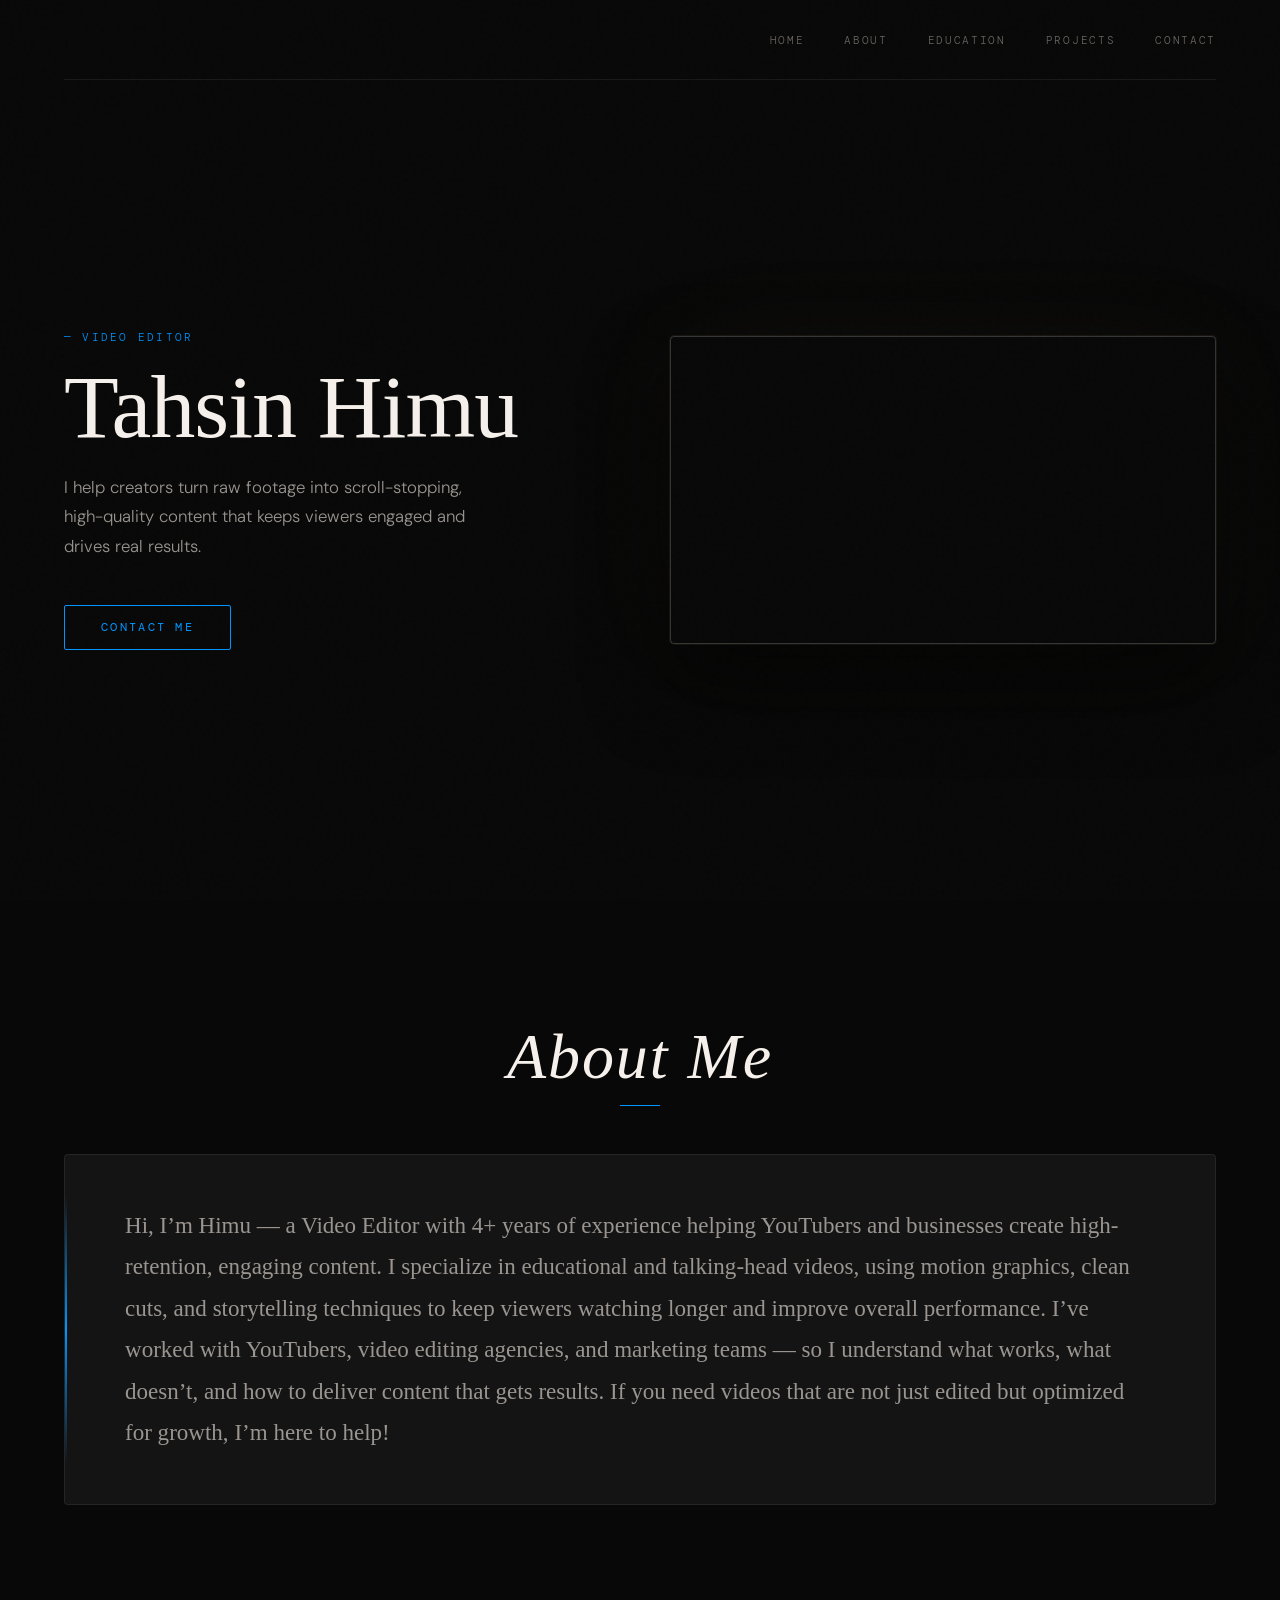
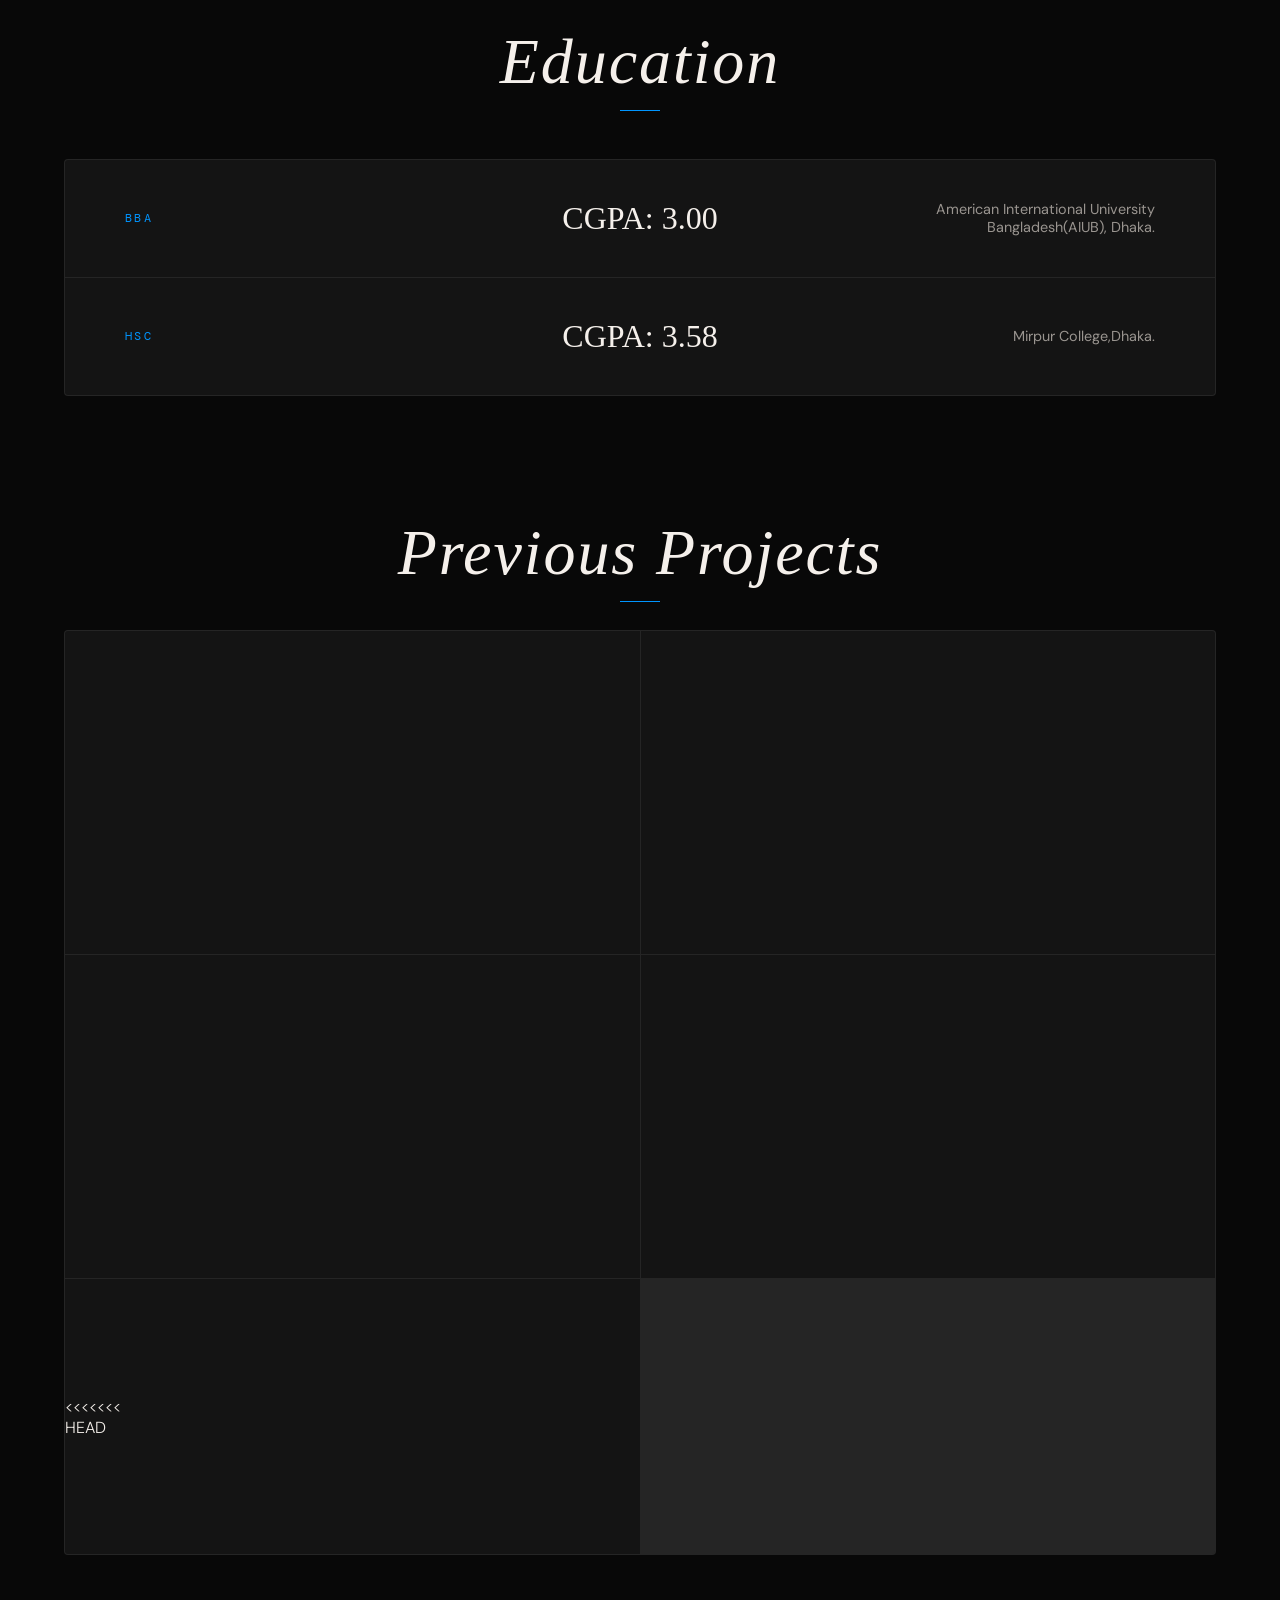
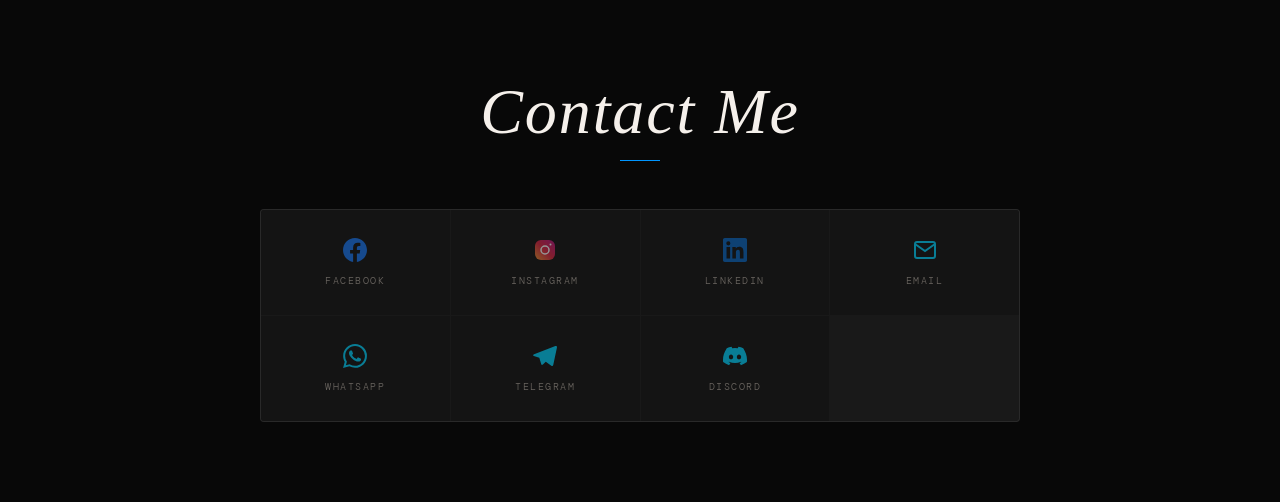
==== commit de3f3d0d: "Update index.html" ====
--- a/index.html
+++ b/index.html
@@ -480,9 +480,4 @@
     </div>
   </body>
 </html>
-<<<<<<< HEAD
-=======
-
-
-
->>>>>>> e74a192f3bb4259e5dd86fd7467beba627deff84
+
--- a/style.css
+++ b/style.css
@@ -1,376 +1,698 @@
-* {
+/* ══════════════════════════════════════════
+   TAHSIN HIMU — VIDEO EDITOR PORTFOLIO
+   Aesthetic: Cinematic Dark / Editorial Luxury
+   Fonts: Cormorant Garamond (display) + DM Sans (body)
+   ══════════════════════════════════════════ */
+
+@import url('https://fonts.googleapis.com/css2?family=Cormorant+Garamond:ital,wght@0,300;0,400;0,600;1,300;1,400&family=DM+Sans:wght@300;400;500&family=DM+Mono:wght@300;400&display=swap');
+
+/* ── TOKENS ── */
+:root {
+  --bg: #080808;
+  --surface: #0f0f0f;
+  --card: #141414;
+  --border: rgba(255, 255, 255, 0.07);
+  --border-hi: rgba(255, 255, 255, 0.18);
+  --gold: #0095ff;
+  --gold-dim: rgba(200, 169, 110, 0.15);
+  --gold-glow: rgba(200, 169, 110, 0.06);
+  --white: #f5f0eb;
+  --muted: #6a6560;
+  --muted-hi: #9a9590;
+
+  --font-display: playfare display;
+  --font-body: 'DM Sans', sans-serif;
+  --font-mono: 'DM Mono', monospace;
+
+  --transition: 0.35s cubic-bezier(0.4, 0, 0.2, 1);
+}
+
+/* ── RESET ── */
+*,
+*::before,
+*::after {
+  margin: 0;
   padding: 0;
-  margin: 0;
-}
-.heading {
-  width: 100%;
-  height: 70px;
-  display: flex;
-  align-items: center;
-  justify-content: center;
-}
-.heading h3 {
-  font-size: 70px;
-  text-decoration: none;
-  background: linear-gradient(180deg, rgb(87, 87, 87) 5%, white 95%);
-  -webkit-background-clip: text;
-  -webkit-text-fill-color: transparent;
-}
-/* FREQUENTLY USED  */
+  box-sizing: border-box;
+}
+
+html {
+  scroll-behavior: smooth;
+  font-size: 16px;
+}
+
+body {
+  background: var(--bg);
+  color: var(--white);
+  font-family: var(--font-body);
+  font-weight: 300;
+  -webkit-font-smoothing: antialiased;
+}
+
+/* ── GRAIN OVERLAY ── */
+body::before {
+  content: '';
+  position: fixed;
+  inset: 0;
+  background-image: url("data:image/svg+xml,%3Csvg viewBox='0 0 256 256' xmlns='http://www.w3.org/2000/svg'%3E%3Cfilter id='n'%3E%3CfeTurbulence type='fractalNoise' baseFrequency='0.9' numOctaves='4' stitchTiles='stitch'/%3E%3C/filter%3E%3Crect width='100%25' height='100%25' filter='url(%23n)' opacity='0.04'/%3E%3C/svg%3E");
+  pointer-events: none;
+  z-index: 1000;
+  opacity: 0.4;
+}
+
+/* ══════════════════════════════════════════
+   MOBILE GATE
+══════════════════════════════════════════ */
 .mobile {
   display: none;
   width: 100%;
-  height: 100vh;
-  padding: 0;
-  padding-bottom: 70px;
-  margin: 0;
-  background: linear-gradient(270deg, rgb(1, 0, 54) 5%, rgb(0, 0, 0) 95%);
-  display: flex;
+  min-height: 100vh;
+  background: var(--bg);
   align-items: center;
   justify-content: center;
-}
-.mobile .text {
-  width: 80%;
-  height: auto;
-  margin: auto 10%;
-}
+  text-align: center;
+  padding: 40px;
+}
+
 .mobile .text h3 {
-  font-size: 25px;
-  text-decoration: none;
-  background: linear-gradient(180deg, rgb(87, 87, 87) 5%, white 95%);
-  -webkit-background-clip: text;
-  -webkit-text-fill-color: transparent;
-}
-
-@media screen and (max-width: 600px) {
+  font-family: var(--font-display);
+  font-size: clamp(1.4rem, 5vw, 2rem);
+  font-weight: 300;
+  color: var(--muted-hi);
+  line-height: 1.5;
+}
+
+@media (max-width: 600px) {
   .mobile {
-    display: flex; /* Show the div on screens smaller than 600px */
-  }
-
+    display: flex;
+  }
   .portfolio-body {
     display: none;
   }
 }
-
-@media screen and (min-width: 601px) {
+@media (min-width: 601px) {
   .mobile {
-    display: none; /* Show the div on screens smaller than 600px */
-  }
-
+    display: none;
+  }
   .portfolio-body {
     display: block;
   }
 }
 
-/* RESPONSIVE */
+/* ══════════════════════════════════════════
+   PORTFOLIO BODY
+══════════════════════════════════════════ */
 .portfolio-body {
   width: 100%;
-  height: auto;
-  padding: 0;
-  padding-bottom: 70px;
-  margin: 0;
-  background: linear-gradient(270deg, rgb(1, 0, 54) 5%, rgb(0, 0, 0) 95%);
-  /* background: rgb(0, 27, 6); */
-}
+  background: var(--bg);
+}
+
+/* ══════════════════════════════════════════
+   SECTION HEADING
+══════════════════════════════════════════ */
+.heading {
+  width: 100%;
+  display: flex;
+  align-items: center;
+  justify-content: center;
+  padding: 0 5%;
+  margin-bottom: 20px;
+  position: relative;
+}
+
+.heading::after {
+  content: '';
+  position: absolute;
+  bottom: -12px;
+  left: 50%;
+  transform: translateX(-50%);
+  width: 40px;
+  height: 1px;
+  background: var(--gold);
+}
+
+.heading h3 {
+  font-family: var(--font-display);
+  font-size: clamp(2.6rem, 5vw, 4rem);
+  font-weight: 300;
+  letter-spacing: 0.03em;
+  color: var(--white);
+  font-style: italic;
+}
+
+/* ══════════════════════════════════════════
+   HOMEPAGE / HERO
+══════════════════════════════════════════ */
 .portfolio-body .homepage {
   width: 90%;
-  height: 100vh;
-  margin: 0px 5%;
-}
+  margin: 0 auto;
+  min-height: 100vh;
+  display: flex;
+  flex-direction: column;
+}
+
+/* NAVBAR */
 .portfolio-body .homepage .navbar-main {
   width: 100%;
-  height: 70px;
-  display: flex;
-  align-items: center;
-  border: 1px 0 0 0 white;
+  height: 80px;
+  display: flex;
+  align-items: center;
+  border-bottom: 1px solid var(--border);
 }
 
 .portfolio-body .homepage .navbar-main .links {
-  width: 70%;
-  height: 100%;
+  margin-left: auto;
+  display: flex;
+  align-items: center;
+  gap: 40px;
+}
+
+.portfolio-body .homepage .navbar-main .links a {
+  font-family: var(--font-mono);
+  font-size: 0.7rem;
+  letter-spacing: 0.15em;
+  text-transform: uppercase;
+  color: var(--muted);
+  text-decoration: none;
+  position: relative;
+  transition: color var(--transition);
+}
+
+.portfolio-body .homepage .navbar-main .links a::after {
+  content: '';
+  position: absolute;
+  bottom: -4px;
+  left: 0;
+  width: 0;
+  height: 1px;
+  background: var(--gold);
+  transition: width var(--transition);
+}
+
+.portfolio-body .homepage .navbar-main .links a:hover {
+  color: var(--white);
+}
+
+.portfolio-body .homepage .navbar-main .links a:hover::after {
+  width: 100%;
+}
+
+/* HERO CONTENT */
+.portfolio-body .homepage .homepage-content {
+  flex: 1;
+  display: flex;
+  align-items: center;
+  gap: 60px;
+  padding: 60px 0;
+}
+
+.portfolio-body .homepage .homepage-content .home-text {
+  flex: 1;
+  display: flex;
+  align-items: center;
+}
+
+.portfolio-body .homepage .homepage-content .home-text .child-home {
+  max-width: 520px;
+}
+
+/* Label above name */
+.portfolio-body .homepage .homepage-content .home-text .child-home::before {
+  content: '— Video Editor';
+  display: block;
+  font-family: var(--font-mono);
+  font-size: 0.7rem;
+  letter-spacing: 0.2em;
+  text-transform: uppercase;
+  color: var(--gold);
+  margin-bottom: 20px;
+}
+
+.portfolio-body .homepage .homepage-content .home-text .child-home h3 {
+  font-family: var(--font-display);
+  font-size: clamp(4rem, 7vw, 7rem);
+  font-weight: 300;
+  line-height: 0.95;
+  letter-spacing: -0.01em;
+  color: var(--white);
+  /* override old gradient */
+  background: none;
+  -webkit-background-clip: unset;
+  -webkit-text-fill-color: unset;
+}
+
+.portfolio-body .homepage .homepage-content .home-text .child-home p {
+  font-family: var(--font-body);
+  font-size: 1.05rem;
+  font-weight: 300;
+  line-height: 1.75;
+  color: var(--muted-hi);
+  margin-top: 24px;
+  max-width: 440px;
+}
+
+.portfolio-body .homepage .homepage-content .home-text .child-home a {
+  text-decoration: none;
+}
+
+.portfolio-body .homepage .homepage-content .home-text .child-home a button {
+  margin-top: 44px;
+  padding: 14px 36px;
+  background: transparent;
+  border: 1px solid var(--gold);
+  border-radius: 2px;
+  color: var(--gold);
+  font-family: var(--font-mono);
+  font-size: 0.72rem;
+  letter-spacing: 0.2em;
+  text-transform: uppercase;
+  cursor: pointer;
+  position: relative;
+  overflow: hidden;
+  transition: color var(--transition);
+}
+
+.portfolio-body
+  .homepage
+  .homepage-content
+  .home-text
+  .child-home
+  a
+  button::before {
+  content: '';
+  position: absolute;
+  inset: 0;
+  background: var(--gold);
+  transform: translateX(-101%);
+  transition: transform var(--transition);
+  z-index: 0;
+}
+
+.portfolio-body
+  .homepage
+  .homepage-content
+  .home-text
+  .child-home
+  a
+  button
+  span,
+.portfolio-body .homepage .homepage-content .home-text .child-home a button {
+  position: relative;
+  z-index: 1;
+}
+
+.portfolio-body .homepage .homepage-content .home-text a button:hover {
+  color: var(--bg);
+  background: var(--gold);
+}
+
+/* HERO MEDIA */
+.portfolio-body .homepage .homepage-content .home-media {
+  flex: 1;
+  display: flex;
+  align-items: center;
+  justify-content: center;
+}
+
+.portfolio-body .homepage .homepage-content .home-media iframe,
+.portfolio-body .homepage .homepage-content .home-media video {
+  width: 100%;
+  aspect-ratio: 16/9;
+  height: auto;
+  border-radius: 4px;
+  border: 1px solid var(--border-hi);
+  box-shadow:
+    0 0 0 1px rgba(200, 169, 110, 0.08),
+    0 40px 80px rgba(0, 0, 0, 0.6),
+    0 0 120px rgba(200, 169, 110, 0.04);
+}
+
+/* ══════════════════════════════════════════
+   ABOUT
+══════════════════════════════════════════ */
+.about {
+  width: 90%;
+  margin: 120px auto;
+  padding: 0;
+}
+
+.description-border {
+  margin-top: 60px;
+  margin-bottom: 0;
+  border: 1px solid var(--border);
+  border-radius: 4px;
+  background: var(--card);
+  position: relative;
+  overflow: hidden;
+
+  animation: fadeSlideUp 0.8s ease both;
+  animation-timeline: view();
+}
+
+/* Gold accent bar on left */
+.description-border::before {
+  content: '';
+  position: absolute;
+  left: 0;
+  top: 40px;
+  bottom: 40px;
+  width: 2px;
+  background: linear-gradient(to bottom, transparent, var(--gold), transparent);
+}
+
+.desc {
+  padding: 50px 60px;
+}
+
+.desc p {
+  font-family: var(--font-display);
+  font-size: clamp(1.2rem, 1.8vw, 1.5rem);
+  font-weight: 300;
+  line-height: 1.8;
+  color: var(--muted-hi);
+  /* reset old */
+  background: none;
+  -webkit-background-clip: unset;
+  -webkit-text-fill-color: unset;
+  margin-top: 0;
+}
+
+/* ══════════════════════════════════════════
+   EDUCATION
+══════════════════════════════════════════ */
+.education {
+  width: 90%;
+  margin: 120px auto;
+}
+
+.edu-container {
+  margin-top: 60px;
+  border: 1px solid var(--border);
+  border-radius: 4px;
+  padding: 0;
+  background: var(--card);
+  overflow: hidden;
+
+  animation: fadeSlideUp 0.8s ease both;
+  animation-timeline: view();
+}
+
+.edu-box {
+  padding: 40px 60px;
+  border-bottom: 1px solid var(--border);
+  display: grid;
+  grid-template-columns: 1fr 1fr 1fr;
+  align-items: center;
+  gap: 20px;
+  transition: background var(--transition);
+}
+
+.edu-box:last-child {
+  border-bottom: none;
+}
+
+.edu-box:hover {
+  background: rgba(200, 169, 110, 0.03);
+}
+
+.edu-box .degree,
+.edu-box .cgpa,
+.edu-box .institution {
+  display: flex;
+  align-items: center;
+  justify-content: flex-start;
+  width: auto;
+  height: auto;
+}
+
+.edu-box .institution {
+  justify-content: flex-end;
+}
+.edu-box .cgpa {
+  justify-content: center;
+}
+
+.edu-box .degree h3 {
+  font-family: var(--font-mono);
+  font-size: 0.75rem;
+  letter-spacing: 0.2em;
+  text-transform: uppercase;
+  color: var(--gold);
+  font-weight: 400;
+  background: none;
+  -webkit-text-fill-color: unset;
+}
+
+.edu-box .cgpa h2 {
+  font-family: var(--font-display);
+  font-size: 2rem;
+  font-weight: 300;
+  color: var(--white);
+  background: none;
+  -webkit-text-fill-color: unset;
+}
+
+.edu-box .institution h1 {
+  font-family: var(--font-body);
+  font-size: 0.9rem;
+  font-weight: 400;
+  color: var(--muted-hi);
+  text-align: right;
+  background: none;
+  -webkit-text-fill-color: unset;
+}
+
+/* ══════════════════════════════════════════
+   PROJECTS
+══════════════════════════════════════════ */
+.projects {
+  width: 90%;
+  margin: 0 auto 120px;
+  border: 1px solid var(--border);
+  border-radius: 4px;
+  background: var(--card);
+  padding: 0;
+  overflow: hidden;
+}
+
+/* heading outside projects section */
+.portfolio-body > .heading {
+  margin-top: 120px;
+  margin-bottom: 40px;
+}
+
+.projects-container {
+  display: grid;
+  grid-template-columns: 1fr 1fr;
+  gap: 1px;
+  background: var(--border);
+  padding: 0;
+}
+
+.project-div {
+  width: 100%;
+  height: auto;
+  display: flex;
+  align-items: center;
+  justify-content: center;
+  overflow: hidden;
+  background: var(--card);
+  position: relative;
+}
+
+.project-div::after {
+  content: '';
+  position: absolute;
+  inset: 0;
+  background: rgba(200, 169, 110, 0);
+  transition: background var(--transition);
+  pointer-events: none;
+}
+
+.project-div:hover::after {
+  background: rgba(200, 169, 110, 0.03);
+}
+
+.project-div iframe,
+.project-div video,
+.project-div .shorts {
+  width: 100%;
+  aspect-ratio: 16/9;
+  height: auto;
+  display: block;
+  border: none;
+  border-radius: 0;
+}
+
+/* ══════════════════════════════════════════
+   CONTACT
+══════════════════════════════════════════ */
+.Contact-Page {
+  width: 90%;
+  margin: 0 auto 80px;
+}
+
+.contact-socials {
+  display: grid;
+  grid-template-columns: repeat(4, 1fr);
+  gap: 1px;
+  max-width: 760px;
+  margin: 60px auto 0;
+  border: 1px solid var(--border);
+  border-radius: 4px;
+  overflow: hidden;
+  background: var(--border);
+}
+
+.social-card {
+  display: flex;
+  flex-direction: column;
+  align-items: center;
+  gap: 12px;
+  padding: 28px 16px;
+  background: var(--card);
+  text-decoration: none;
+  color: var(--muted);
+  font-family: var(--font-mono);
+  font-size: 0.62rem;
+  letter-spacing: 0.15em;
+  text-transform: uppercase;
+  transition:
+    background var(--transition),
+    color var(--transition);
+}
+
+.social-card:hover {
+  background: var(--gold-glow);
+  color: var(--gold);
+}
+
+.social-card svg {
+  opacity: 0.55;
+  transition: opacity var(--transition);
+}
+
+.social-card:hover svg {
+  opacity: 1;
+}
+
+/* Divider (keep in DOM but style cleanly) */
+.contact-divider {
+  display: flex;
+  align-items: center;
+  gap: 20px;
+  margin: 48px auto;
+  max-width: 360px;
+}
+
+.contact-divider::before,
+.contact-divider::after {
+  content: '';
+  flex: 1;
+  height: 1px;
+  background: var(--border);
+}
+
+.contact-divider span {
+  font-family: var(--font-mono);
+  font-size: 0.6rem;
+  letter-spacing: 0.18em;
+  color: var(--muted);
+  text-transform: uppercase;
+  white-space: nowrap;
+}
+
+/* Badge */
+.contact-badge {
+  display: inline-flex;
+  align-items: center;
+  gap: 10px;
+  border: 1px solid rgba(200, 169, 110, 0.2);
+  border-radius: 2px;
+  padding: 10px 22px;
+  font-family: var(--font-mono);
+  font-size: 0.65rem;
+  letter-spacing: 0.14em;
+  color: var(--gold);
+  text-transform: uppercase;
+  margin-bottom: 48px;
+  background: var(--gold-glow);
+}
+
+.contact-badge::before {
+  content: '';
+  width: 6px;
+  height: 6px;
+  background: #5cce8a;
+  border-radius: 50%;
+  box-shadow: 0 0 8px #5cce8a;
+  animation: pulse-dot 2.4s ease-in-out infinite;
+}
+
+@keyframes pulse-dot {
+  0%,
+  100% {
+    opacity: 1;
+  }
+  50% {
+    opacity: 0.3;
+  }
+}
+
+/* ══════════════════════════════════════════
+   FOOTER
+══════════════════════════════════════════ */
+footer {
+  border-top: 1px solid var(--border);
+  padding: 32px 5%;
   display: flex;
   align-items: center;
   justify-content: space-between;
-  margin-left: 30%;
-}
-.portfolio-body .homepage .navbar-main .links a {
-  font-family: emoji;
-  font-size: 22px;
-  text-decoration: none;
-  background: linear-gradient(180deg, rgb(87, 87, 87) 5%, white 95%);
-  -webkit-background-clip: text;
-  -webkit-text-fill-color: transparent;
-}
-.portfolio-body .homepage .homepage-content {
-  width: 100%;
-  height: calc(100vh - 70px);
-  display: flex;
-  gap: 20px;
-}
-.portfolio-body .homepage .homepage-content .home-text {
-  width: calc(100% - 10px);
-  height: 100%;
-  display: flex;
-  align-items: center;
-}
-.portfolio-body .homepage .homepage-content .home-text .child-home h3 {
-  font-family: sans-serif;
-  font-size: 120px;
-  text-decoration: none;
-  background: linear-gradient(180deg, rgb(0, 36, 136) 15%, rgb(0, 38, 255) 85%);
-  -webkit-background-clip: text;
-  -webkit-text-fill-color: transparent;
-}
-.portfolio-body .homepage .homepage-content .home-text .child-home p {
-  font-family: emoji;
-  font-size: 28px;
-  text-decoration: none;
-  background: linear-gradient(180deg, rgb(87, 87, 87) 5%, white 95%);
-  -webkit-background-clip: text;
-  -webkit-text-fill-color: transparent;
-  margin-top: 12px;
-}
-
-.portfolio-body .homepage .homepage-content .home-text .child-home a button {
-  font-family: emoji;
-  font-size: 27px;
-  text-decoration: none;
-  background: linear-gradient(180deg, rgb(2, 0, 136) 15%, rgb(0, 26, 255) 85%);
-  border: 1px solid white;
-  border-radius: 30px;
-  padding: 19px 28px;
-  margin-top: 70px;
-  transition: 0.8s;
-  color: white;
-}
-.portfolio-body .homepage .homepage-content .home-text a button:hover {
-  background: rgb(0, 4, 255);
-}
-.portfolio-body .homepage .homepage-content .home-media {
-  width: calc(100% - 10px);
-  height: 100%;
-  display: flex;
-  align-items: center;
-}
-
-.portfolio-body .homepage .homepage-content .home-media video {
-  width: 100%;
-  height: auto;
-  border-radius: 10px;
-  /* box-shadow: 10px 10px 10px 10px white; */
-  border: 2px solid white;
-}
-
-/* ABOUUT */
-
-.about {
-  width: calc(90%- 20px);
-  height: auto;
-  margin: 0px 5%;
-  padding: 20px;
-}
-.description-border {
-  width: 100%;
-  height: auto;
-  border: 2px solid white;
-  border-radius: 30px;
-  margin-top: 150px;
-  margin-bottom: 100px;
-  animation: blurappear;
-  animation-timeline: view();
-}
-
-.desc {
-  width: 90%;
-  height: auto;
-  margin: 40px 5%;
-}
-.desc p {
-  font-family: emoji;
-  font-size: 28px;
-  text-decoration: none;
-  color: rgb(226, 226, 226);
-  /* background: linear-gradient(180deg, rgb(87, 87, 87) 5%, white 95%);
-  -webkit-background-clip: text;
-  -webkit-text-fill-color: transparent; */
-  margin-top: 12px;
-}
-
-/* ANIMATING */
+  background: var(--surface);
+}
+
+footer .logo {
+  font-family: var(--font-display);
+  font-size: 1.3rem;
+  font-weight: 400;
+  letter-spacing: 0.04em;
+  color: var(--white);
+  font-style: italic;
+}
+
+footer .logo span {
+  color: var(--gold);
+}
+
+footer p {
+  font-family: var(--font-mono);
+  font-size: 0.6rem;
+  letter-spacing: 0.12em;
+  color: var(--muted);
+  text-transform: uppercase;
+}
+
+/* ══════════════════════════════════════════
+   ANIMATIONS
+══════════════════════════════════════════ */
+@keyframes fadeSlideUp {
+  from {
+    opacity: 0;
+    transform: translateY(24px);
+  }
+  to {
+    opacity: 1;
+    transform: translateY(0);
+  }
+}
+
 @keyframes blurappear {
   from {
-    opacity: 10%;
-    /* filter: blur(25px); */
+    opacity: 0;
+    transform: translateY(20px);
   }
   to {
-    opacity: 100%;
-    /* filter: blur(0px); */
-  }
-}
-
-.education {
-  width: 90%;
-  height: 100%;
-  margin: 70px 5%;
-}
-.edu-container {
-  width: 100%;
-  height: auto;
-  border: 2px solid white;
-  padding: 20px;
-  border-radius: 30px;
-  margin: 50px auto;
-  animation: blurappear;
-  animation-timeline: view();
-}
-.edu-box {
-  width: 100%;
-  height: auto;
-  margin: 30px auto;
-}
-
-.edu-box .degree {
-  width: 100%;
-  height: auto;
-  display: flex;
-  align-items: center;
-  justify-content: center;
-}
-.edu-box .cgpa {
-  width: 100%;
-  height: auto;
-  display: flex;
-  align-items: center;
-  justify-content: center;
-}
-.edu-box .institution {
-  width: 100%;
-  height: auto;
-  display: flex;
-  align-items: center;
-  justify-content: center;
-}
-.edu-box .degree h3 {
-  font-size: 30px;
-  font-weight: bold;
-  text-decoration: none;
-  background: linear-gradient(180deg, rgb(87, 87, 87) 5%, white 95%);
-  -webkit-background-clip: text;
-  -webkit-text-fill-color: transparent;
-}
-.edu-box .cgpa h2 {
-  font-size: 30px;
-  font-weight: bold;
-  text-decoration: none;
-  background: linear-gradient(180deg, rgb(87, 87, 87) 5%, white 95%);
-  -webkit-background-clip: text;
-  -webkit-text-fill-color: transparent;
-}
-.edu-box .institution h1 {
-  font-size: 30px;
-  font-weight: bold;
-  text-decoration: none;
-  background: linear-gradient(180deg, rgb(87, 87, 87) 5%, white 95%);
-  -webkit-background-clip: text;
-  -webkit-text-fill-color: transparent;
-}
-
-/* Services  */
-.services {
-  width: 90%;
-  height: auto;
-  margin: 100px 5%;
-}
-
-.service-container {
-  width: 90%;
-  height: auto;
-  padding: 5% 50px;
-  display: flex;
-  justify-content: space-between;
-  margin-top: 70px;
-}
-.service-box {
-  width: 300px;
-  height: auto;
-  padding: 15px;
-  border: 2px solid white;
-  border-radius: 30px;
-  display: grid;
-  text-align: center;
-  animation: blurappear;
-  animation-timeline: view();
-}
-.service-box h1 {
-  font-size: 30px;
-  font-weight: bold;
-  text-decoration: none;
-  background: linear-gradient(180deg, rgb(87, 87, 87) 5%, white 95%);
-  -webkit-background-clip: text;
-  -webkit-text-fill-color: transparent;
-  margin-top: 20px;
-}
-.service-box p {
-  font-family: emoji;
-  font-size: 20px;
-  text-decoration: none;
-  color: rgb(196, 196, 196);
-  /* background: linear-gradient(180deg, rgb(87, 87, 87) 5%, white 95%);
-  -webkit-background-clip: text;
-  -webkit-text-fill-color: transparent; */
-  margin-top: 12px;
-  margin-bottom: 15px;
-}
-.service-box .logo {
-  width: auto;
-  height: auto;
-}
-.service-box .logo img {
-  width: 200px;
-  height: auto;
-}
-
-/* PROJECTS */
-
-.projects {
-  width: 90%;
-  height: auto;
-  margin: 70px 5%;
-  border: 2px solid white;
-  border-radius: 30px;
-  padding-top: 20px;
-}
-.projects-container {
-  width: 100%;
-  height: auto;
-  overflow: hidden;
-  position: relative;
-  gap: 70px 50px;
-  margin-top: 70px;
-}
-.project-div {
-  width: 100%;
-  height: auto;
-  display: flex;
-  align-items: center;
-
-  margin: 30px auto;
-  justify-content: center;
-}
-
-.shorts {
-  width: 100px;
-}
-.projects-container .video {
-  width: 90%;
-  margin: 5% auto;
-  height: auto;
-  border: 1px solid white;
-  border-radius: 10px;
-}
-.shorts {
-  width: 30%;
-  margin: auto;
-  border: 1px solid white;
-  border-radius: 10px;
-}
+    opacity: 1;
+    transform: translateY(0);
+  }
+}
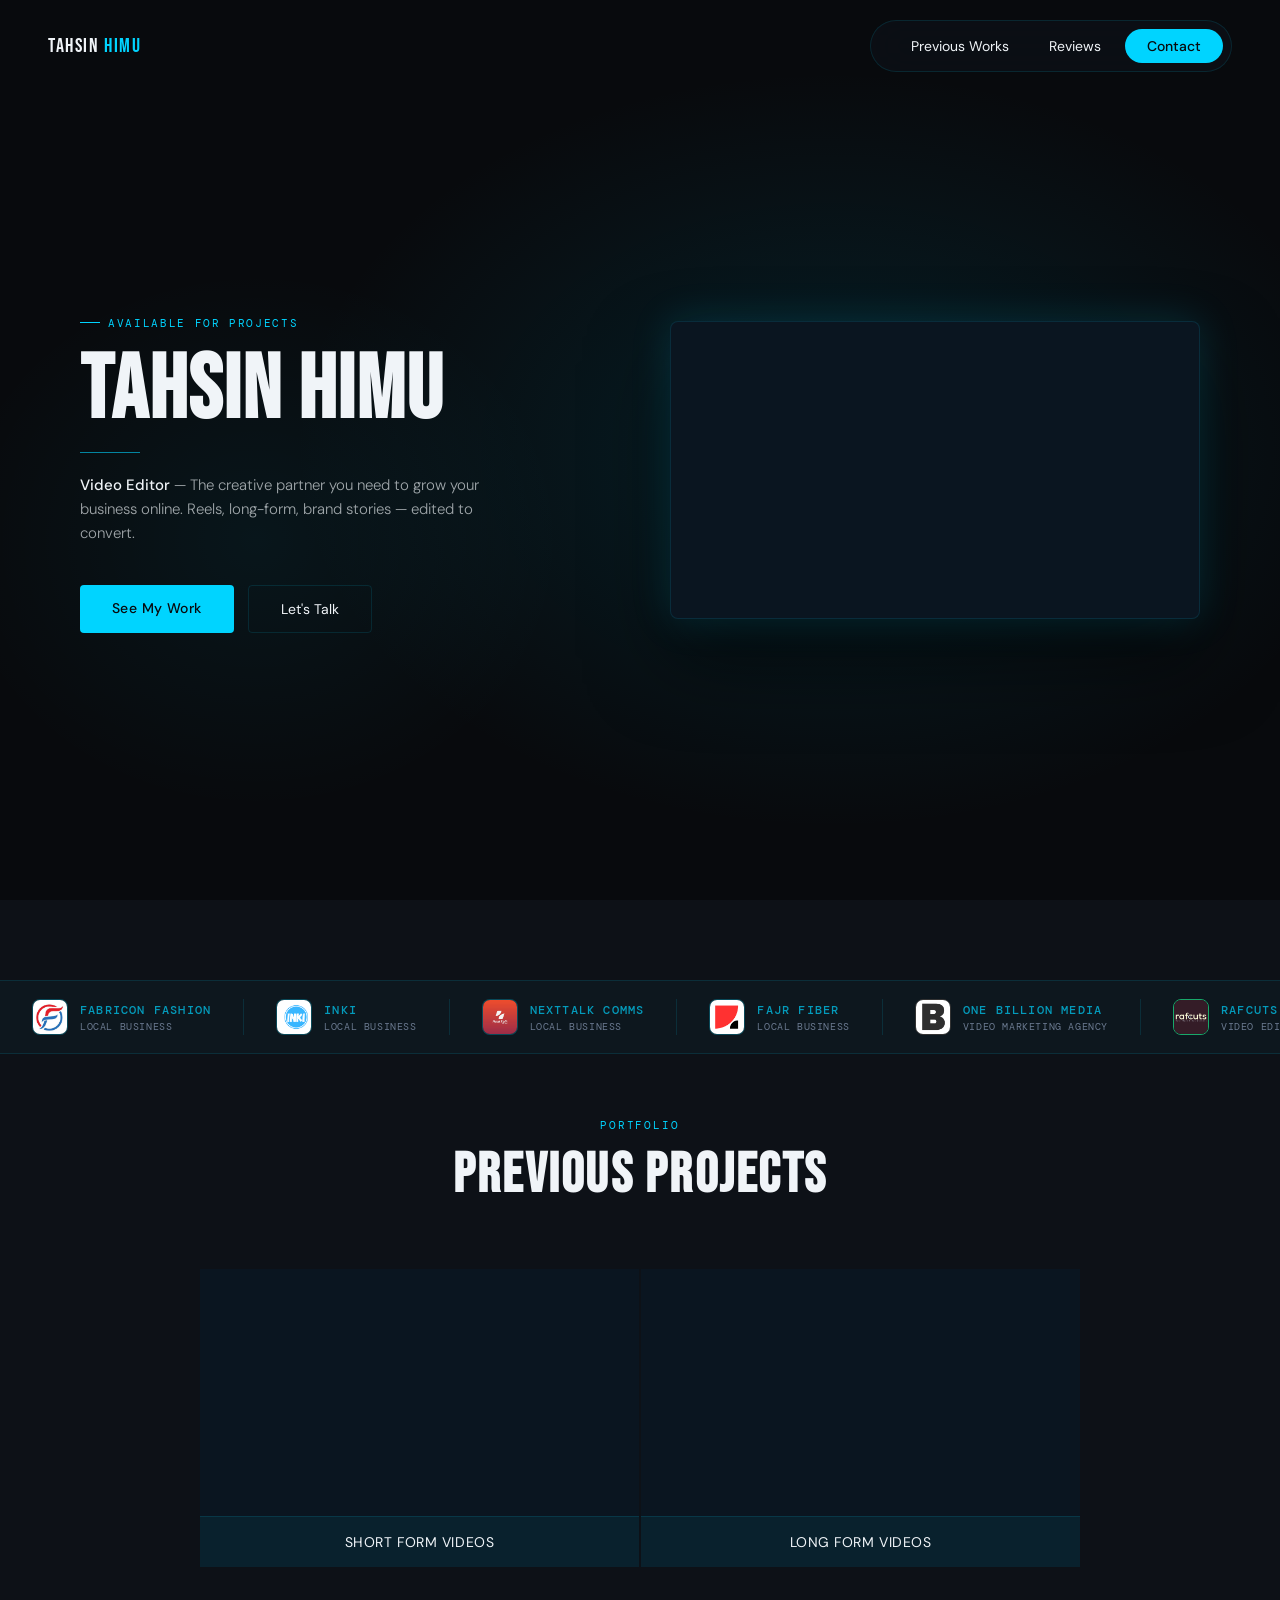
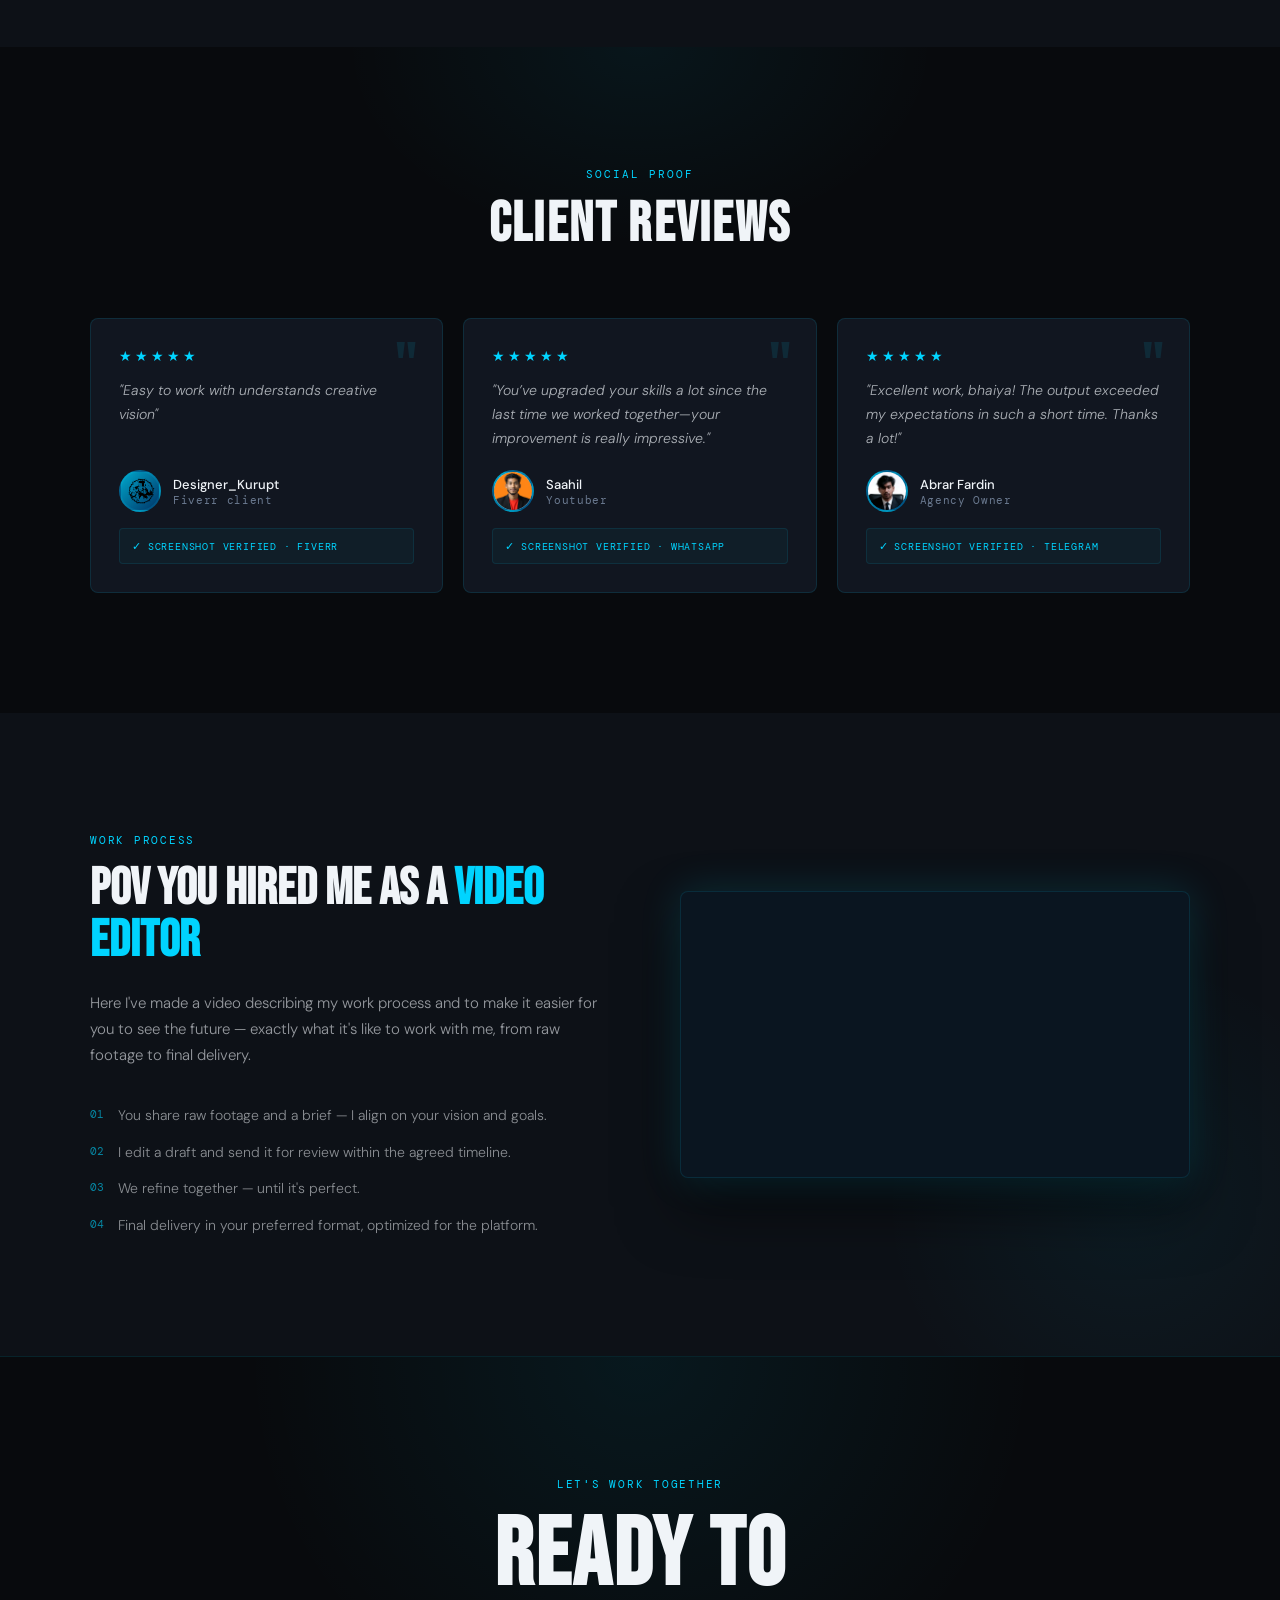
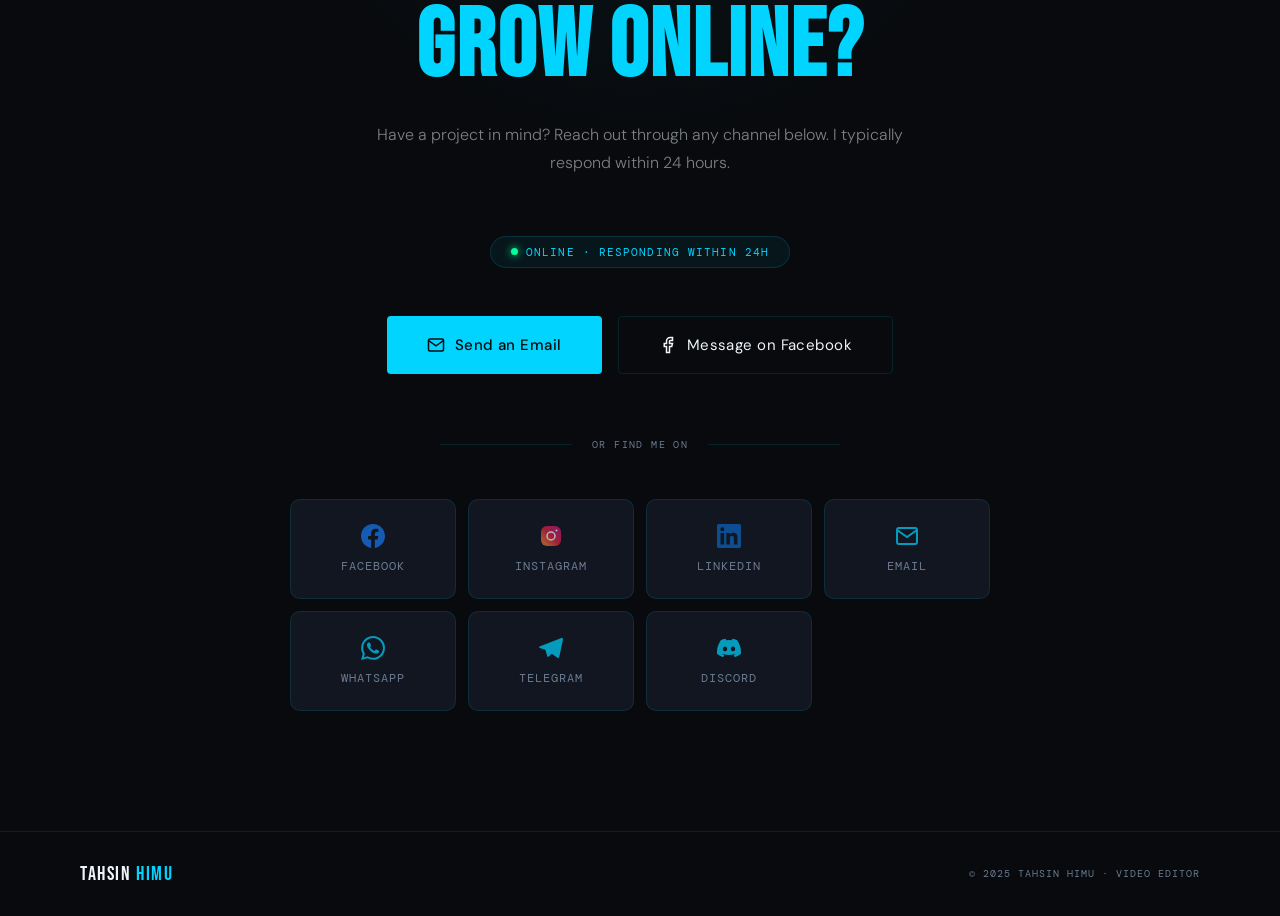
==== commit 242287cb: "Rename tahsin-himu-portfolio.html to index.html" ====
--- a/index.html
+++ b/index.html
@@ -1,483 +1,1890 @@
-<!doctype html>
-<html lang="en">
-  <head>
-    <meta charset="UTF-8" />
-    <meta
-      name="viewport"
-      content="width=device-width, initial-scale=1.0" />
-    <title>Tahsin Himu|Video editor</title>
-    <link
-      rel="stylesheet"
-      href="style.css" />
-    <link
-      rel="stylesheet"
-      href="https://cdnjs.cloudflare.com/ajax/libs/font-awesome/6.7.1/css/all.min.css" />
-  </head>
-  <body>
-    <div class="mobile">
-      <div class="text">
-        <h3>Oops!This site cannot be viewed by mobile devices.</h3>
-      </div>
-    </div>
-    <div class="portfolio-body">
-      <div class="homepage">
-        <div class="navbar-main">
-          <div class="links">
-            <a href="#home">Home</a>
-            <a href="#about">About</a>
-            <a href="#education">Education</a>
-            <!-- <a href="#service">Service</a> -->
-            <a href="#projects">Projects</a>
-            <a href="#contact-me">Contact</a>
-            <!-- <a href="#gifts">Gifts!</a> -->
-          </div>
-        </div>
-        <div class="homepage-content">
-          <div class="home-text">
-            <div class="child-home">
-              <h3>Tahsin Himu</h3>
-              <p>
-                I help creators turn raw footage into scroll-stopping, high-quality content that keeps viewers engaged and drives real results.
-              </p>
-              <a
-                href="https://www.linkedin.com/in/mahabubul-islam-himel/?trk=opento_sprofile_topcard"
-                ><button>Contact Me</button></a
-              >
-            </div>
-          </div>
-          <div class="home-media">
-            <iframe
-              width="560"
-              height="315"
-              src="https://www.youtube.com/embed/iQQ_mTUwTQI?si=DGyKn-uLLb-_F-US"
-              title="YouTube video player"
-              frameborder="0"
-              allow="
-                accelerometer;
-                autoplay;
-                clipboard-write;
-                encrypted-media;
-                gyroscope;
-                picture-in-picture;
-                web-share;
-              "
-              referrerpolicy="strict-origin-when-cross-origin"
-              allowfullscreen></iframe>
-            <!-- <video
-              src="./new-selected/fiverr gig edit-render without music or sound effects.mp4"
-              controls></video> -->
-          </div>
-        </div>
-      </div>
-
-      <!-- About -->
-      <div
-        class="about"
-        id="about">
-        <div class="heading">
-          <h3>About Me</h3>
-        </div>
-        <div class="description-border">
-          <div class="desc">
-            <p>
-              Hi, I’m Himu — a Video Editor with 4+ years of experience helping
-              YouTubers and businesses create high-retention, engaging content.
-              I specialize in educational and talking-head videos, using motion
-              graphics, clean cuts, and storytelling techniques to keep viewers
-              watching longer and improve overall performance. I’ve worked with
-              YouTubers, video editing agencies, and marketing teams — so I
-              understand what works, what doesn’t, and how to deliver content
-              that gets results. If you need videos that are not just edited but
-              optimized for growth, I’m here to help!
-            </p>
-          </div>
-        </div>
-      </div>
-
-      <!-- EDUCATION  -->
-      <div
-        class="education"
-        id="education">
-        <div class="heading">
-          <h3>Education</h3>
-        </div>
-
-        <div class="edu-container">
-          <div class="edu-box">
-            <div class="degree">
-              <h3>BBA <span></span></h3>
-            </div>
-            <div class="cgpa">
-              <h2>CGPA: 3.00<span></span></h2>
-            </div>
-            <div class="institution">
-              <h1>
-                American International University Bangladesh(AIUB), Dhaka.<span
-                ></span>
-              </h1>
-            </div>
-          </div>
-
-          <div class="edu-box">
-            <div class="degree">
-              <h3>HSC <span></span></h3>
-            </div>
-            <div class="cgpa">
-              <h2>CGPA: 3.58<span></span></h2>
-            </div>
-            <div class="institution">
-              <h1>Mirpur College,Dhaka.<span></span></h1>
-            </div>
-          </div>
-        </div>
-      </div>
-
-      <!-- SERVICES 
-      <div
-        class="services"
-        id="service">
-        <div class="heading">
-          <h3>Services I offer</h3>
-        </div>
-        <div class="service-container">
-          <div class="service-box">
-            <div class="logo">
-              <img
-                src="./da vinci.png"
-                alt="" />
-            </div>
-            <div class="service-heading">
-              <h1>Video Editing</h1>
-            </div>
-            <div class="service-description">
-              <p>
-                I offer both talking head and faceless video editing services
-              </p>
-            </div>
-          </div>
-
-          <div class="service-box">
-            <div class="logo">
-              <img
-                src="./da vinci.png"
-                alt="" />
-            </div>
-            <div class="service-heading">
-              <h1>Thumbnail Design</h1>
-            </div>
-            <div class="service-description">
-              <p>I do offfer Thumbnails for youtube.</p>
-            </div>
-          </div>
-
-          <div class="service-box">
-            <div class="logo">
-              <img
-                src="./da vinci.png"
-                alt="" />
-            </div>
-            <div class="service-heading">
-              <h1>Script Writing</h1>
-            </div>
-            <div class="service-description">
-              <p>I do offfer scriptwriting service for documentary videos</p>
-            </div>
-          </div>
-        </div>
-      </div> -->
-
-      <!-- PROJECTS -->
-      <div class="heading">
-        <h3>Previous Projects</h3>
-      </div>
-      <div
-        class="projects"
-        id="projects">
-        <div class="projects-container">
-          <div class="project-div">
-            <iframe
-              width="560"
-              height="315"
-              src="https://www.youtube.com/embed/cu_oVLYGnKE?si=XVuR-E0ghc4-hLDk"
-              title="YouTube video player"
-              frameborder="0"
-              allow="
-                accelerometer;
-                autoplay;
-                clipboard-write;
-                encrypted-media;
-                gyroscope;
-                picture-in-picture;
-                web-share;
-              "
-              referrerpolicy="strict-origin-when-cross-origin"
-              allowfullscreen></iframe>
-            <!-- <video
-              src="./new-selected/Final File deliver Ibrahim bhai.mp4 এর অনুলিপি.mp4"
-              controls
-              class="video VR"></video> -->
-          </div>
-
-          <div class="project-div">
-            <iframe
-              width="560"
-              height="315"
-              src="https://www.youtube.com/embed/02gtQqQydjY?si=1KxqLg5xO3h-Cc5C"
-              title="YouTube video player"
-              frameborder="0"
-              allow="
-                accelerometer;
-                autoplay;
-                clipboard-write;
-                encrypted-media;
-                gyroscope;
-                picture-in-picture;
-                web-share;
-              "
-              referrerpolicy="strict-origin-when-cross-origin"
-              allowfullscreen></iframe>
-            <!-- <video
-              src="./new-selected/habib bhai demodraft 02FINAL.mp4"
-              class="video VR"
-              controls></video> -->
-          </div>
-
-          <div class="project-div">
-            <iframe
-              width="560"
-              height="315"
-              src="https://www.youtube.com/embed/4-Gai5HObkI?si=JV6cVPGB61ZfqQ07"
-              title="YouTube video player"
-              frameborder="0"
-              allow="
-                accelerometer;
-                autoplay;
-                clipboard-write;
-                encrypted-media;
-                gyroscope;
-                picture-in-picture;
-                web-share;
-              "
-              referrerpolicy="strict-origin-when-cross-origin"
-              allowfullscreen></iframe>
-          </div>
-
-          <div class="project-div">
-            <!-- <video
-              src="./new-selected/5.mp4"
-              controls
-              class="video VL"></video> -->
-            <iframe
-              width="560"
-              height="315"
-              src="https://www.youtube.com/embed/LggILbY1o-8?si=vyiNBWEIRqrC4hIG"
-              title="YouTube video player"
-              frameborder="0"
-              allow="
-                accelerometer;
-                autoplay;
-                clipboard-write;
-                encrypted-media;
-                gyroscope;
-                picture-in-picture;
-                web-share;
-              "
-              referrerpolicy="strict-origin-when-cross-origin"
-              allowfullscreen></iframe>
-          </div>
-
-          <div class="project-div">
-<<<<<<< HEAD
-            <iframe
-              width="560"
-              height="315"
-              src="https://www.youtube.com/embed/g8dp5zdpl5k?si=169sp_dpaQVFtFMV"
-              title="YouTube video player"
-              frameborder="0"
-              allow="
-                accelerometer;
-                autoplay;
-                clipboard-write;
-                encrypted-media;
-                gyroscope;
-                picture-in-picture;
-                web-share;
-              "
-              referrerpolicy="strict-origin-when-cross-origin"
-              allowfullscreen></iframe>
-            <!-- <video
-              src="./new-selected/shorts 04.mp4"
-=======
-            <video
-              src="./new-selected/Shorts 04.mp4"
->>>>>>> e74a192f3bb4259e5dd86fd7467beba627deff84
-              class="VL shorts"
-              controls></video> -->
-            <!-- 
-            <video
-              src="./new-selected/Steve Shorts 03.mp4"
-              class="VL shorts"
-              controls></video>
-
-            <video
-              src="./new-selected/4.mp4"
-              class="VL shorts"
-              controls></video> -->
-          </div>
-        </div>
-      </div>
-
-      <div class="Contact-Page" id="contact-me">
-        <div class="heading">
-          <h3>Contact Me</h3>
-        </div>
-
-          <!-- Social cards grid -->
-        <div class="contact-socials">
-          <a
-            href="https://www.facebook.com/profile.php?id=61587324629105"
-            target="_blank"
-            class="social-card">
-            <svg
-              width="24"
-              height="24"
-              viewBox="0 0 24 24"
-              fill="#1877F2">
-              <path
-                d="M24 12.073C24 5.405 18.627 0 12 0S0 5.405 0 12.073C0 18.1 4.388 23.094 10.125 24v-8.437H7.078v-3.49h3.047V9.43c0-3.007 1.792-4.669 4.533-4.669 1.312 0 2.686.235 2.686.235v2.953H15.83c-1.491 0-1.956.925-1.956 1.874v2.25h3.328l-.532 3.49h-2.796V24C19.612 23.094 24 18.1 24 12.073z" />
-            </svg>
-            Facebook
-          </a>
-          <a
-            href="https://www.instagram.com/tahsinhimuu/"
-            target="_blank"
-            class="social-card">
-            <svg
-              width="24"
-              height="24"
-              viewBox="0 0 24 24">
-              <defs>
-                <linearGradient
-                  id="ig-cta"
-                  x1="0%"
-                  y1="100%"
-                  x2="100%"
-                  y2="0%">
-                  <stop
-                    offset="0%"
-                    stop-color="#f09433" />
-                  <stop
-                    offset="50%"
-                    stop-color="#dc2743" />
-                  <stop
-                    offset="100%"
-                    stop-color="#bc1888" />
-                </linearGradient>
-              </defs>
-              <rect
-                x="2"
-                y="2"
-                width="20"
-                height="20"
-                rx="6"
-                fill="url(#ig-cta)" />
-              <circle
-                cx="12"
-                cy="12"
-                r="4"
-                fill="none"
-                stroke="white"
-                stroke-width="1.5" />
-              <circle
-                cx="17.5"
-                cy="6.5"
-                r="1"
-                fill="white" />
-            </svg>
-            Instagram
-          </a>
-          <a
-            href="https://www.linkedin.com/in/mahabubul-islam-himel/"
-            target="_blank"
-            class="social-card">
-            <svg
-              width="24"
-              height="24"
-              viewBox="0 0 24 24"
-              fill="#0A66C2">
-              <path
-                d="M20.447 20.452h-3.554v-5.569c0-1.328-.027-3.037-1.852-3.037-1.853 0-2.136 1.445-2.136 2.939v5.667H9.351V9h3.414v1.561h.046c.477-.9 1.637-1.85 3.37-1.85 3.601 0 4.267 2.37 4.267 5.455v6.286zM5.337 7.433a2.062 2.062 0 0 1-2.063-2.065 2.064 2.064 0 1 1 2.063 2.065zm1.782 13.019H3.555V9h3.564v11.452zM22.225 0H1.771C.792 0 0 .774 0 1.729v20.542C0 23.227.792 24 1.771 24h20.451C23.2 24 24 23.227 24 22.271V1.729C24 .774 23.2 0 22.222 0h.003z" />
-            </svg>
-            LinkedIn
-          </a>
-          <a
-            href="https://mail.google.com/mail/?view=cm&fs=1&to=tahsinhimu71@gmail.com&su=Hello&body=I%20want%20to%20work%20with%20you"
-            class="social-card">
-            <svg
-              width="24"
-              height="24"
-              viewBox="0 0 24 24"
-              fill="none"
-              stroke="#00d4ff"
-              stroke-width="2">
-              <path
-                d="M4 4h16c1.1 0 2 .9 2 2v12c0 1.1-.9 2-2 2H4c-1.1 0-2-.9-2-2V6c0-1.1.9-2 2-2z" />
-              <polyline points="22,6 12,13 2,6" />
-            </svg>
-            Email
-          </a>
-
-          <a
-            href="https://wa.me/8801771045067?text=Hello%20I%20want%20to%20work%20with%20you"
-            class="social-card">
-            <svg
-              width="24"
-              height="24"
-              viewBox="0 0 24 24"
-              fill="#00d4ff"
-              xmlns="http://www.w3.org/2000/svg">
-              <path
-                d="M17.472 14.382c-.297-.149-1.758-.867-2.03-.967-.273-.099-.471-.148-.67.15-.197.297-.767.966-.94 1.164-.173.199-.347.223-.644.075-.297-.15-1.255-.463-2.39-1.475-.883-.788-1.48-1.761-1.653-2.059-.173-.297-.018-.458.13-.606.134-.133.298-.347.446-.52.149-.174.198-.298.298-.497.099-.198.05-.371-.025-.52-.075-.149-.669-1.612-.916-2.207-.242-.579-.487-.5-.669-.51-.173-.008-.371-.01-.57-.01-.198 0-.52.074-.792.372-.272.297-1.04 1.016-1.04 2.479 0 1.462 1.065 2.875 1.213 3.074.149.198 2.096 3.2 5.077 4.487.709.306 1.262.489 1.694.625.712.227 1.36.195 1.871.118.571-.085 1.758-.719 2.006-1.413.248-.694.248-1.289.173-1.413-.074-.124-.272-.198-.57-.347m-5.421 7.403h-.004a9.87 9.87 0 01-5.031-1.378l-.361-.214-3.741.982.998-3.648-.235-.374a9.86 9.86 0 01-1.51-5.26c.001-5.45 4.436-9.884 9.888-9.884 2.64 0 5.122 1.03 6.988 2.898a9.825 9.825 0 012.893 6.994c-.003 5.45-4.437 9.884-9.885 9.884m8.413-18.297A11.815 11.815 0 0012.05 0C5.495 0 .16 5.335.157 11.892c0 2.096.547 4.142 1.588 5.945L.057 24l6.305-1.654a11.882 11.882 0 005.683 1.448h.005c6.554 0 11.89-5.335 11.893-11.893a11.821 11.821 0 00-3.48-8.413Z" />
-            </svg>
-            Whatsapp
-          </a>
-
-          <a
-            href="https://t.me/tahsinhimu71?text=Hi%20I%20saw%20your%20portfolio%20and%20want%20to%20work%20with%20you"
-            class="social-card">
-            <svg
-              width="24"
-              height="24"
-              viewBox="0 0 24 24"
-              fill="#00d4ff"
-              xmlns="http://www.w3.org/2000/svg">
-              <path
-                d="M23.91 3.79L20.3 20.84c-.25 1.21-.98 1.5-2 .94l-5.5-4.07-2.66 2.57c-.3.3-.55.56-1.1.56-.72 0-.6-.27-.84-.95L6.3 13.7l-5.45-1.7c-1.18-.35-1.19-1.16.26-1.75l21.26-8.2c.97-.43 1.9.24 1.53 1.73z" />
-            </svg>
-            Telegram
-          </a>
-
-          <a
-            href="https://discord.com/users/1292902413543669925"
-            class="social-card">
-            <svg
-              width="24"
-              height="24"
-              viewBox="0 0 24 24"
-              fill="#00d4ff"
-              xmlns="http://www.w3.org/2000/svg">
-              <path
-                d="M20.317 4.37a19.791 19.791 0 0 0-4.885-1.515.074.074 0 0 0-.079.037c-.21.375-.444.864-.608 1.25a18.27 18.27 0 0 0-5.487 0 12.64 12.64 0 0 0-.617-1.25.077.077 0 0 0-.079-.037A19.736 19.736 0 0 0 3.677 4.37a.07.07 0 0 0-.032.027C.533 9.046-.32 13.58.099 18.057a.082.082 0 0 0 .031.057 19.9 19.9 0 0 0 5.993 3.03.078.078 0 0 0 .084-.028 14.09 14.09 0 0 0 1.226-1.994.076.076 0 0 0-.041-.106 13.107 13.107 0 0 1-1.872-.892.077.077 0 0 1-.008-.128 10.2 10.2 0 0 0 .372-.292.074.074 0 0 1 .077-.01c3.928 1.793 8.18 1.793 12.062 0a.074.074 0 0 1 .078.01c.12.098.246.198.373.292a.077.077 0 0 1-.006.127 12.299 12.299 0 0 1-1.873.892.077.077 0 0 0-.041.107c.36.698.772 1.362 1.225 1.993a.076.076 0 0 0 .084.028 19.839 19.839 0 0 0 6.002-3.03.077.077 0 0 0 .032-.054c.5-5.177-.838-9.674-3.549-13.66a.061.061 0 0 0-.031-.03zM8.02 15.33c-1.183 0-2.157-1.085-2.157-2.419 0-1.333.956-2.419 2.157-2.419 1.21 0 2.176 1.096 2.157 2.42 0 1.333-.956 2.418-2.157 2.418zm7.975 0c-1.183 0-2.157-1.085-2.157-2.419 0-1.333.955-2.419 2.157-2.419 1.21 0 2.176 1.096 2.157 2.42 0 1.333-.946 2.418-2.157 2.418z" />
-            </svg>
-            Discord
-          </a>
-        </div>
-      </div>
-    </section>
-
-   
-      </div>
-    </div>
-  </body>
-</html>
-
+<!doctype html>
+<html lang="en">
+  <head>
+    <meta charset="UTF-8" />
+    <meta
+      name="viewport"
+      content="width=device-width, initial-scale=1.0" />
+    <title>Tahsin Himu — Video Editor</title>
+    <link
+      href="https://fonts.googleapis.com/css2?family=Bebas+Neue&family=DM+Sans:ital,wght@0,300;0,400;0,500;1,300&family=DM+Mono:wght@400;500&display=swap"
+      rel="stylesheet" />
+    <style>
+      *,
+      *::before,
+      *::after {
+        margin: 0;
+        padding: 0;
+        box-sizing: border-box;
+      }
+
+      :root {
+        --black: #080a0d;
+        --dark: #0d1117;
+        --card: #111620;
+        --cyan: #00d4ff;
+        --cyan-dim: #00a8cc;
+        --white: #f0f4f8;
+        --muted: #6b7a90;
+        --border: rgba(0, 212, 255, 0.12);
+        --glow: 0 0 40px rgba(0, 212, 255, 0.15);
+      }
+
+      html {
+        scroll-behavior: smooth;
+      }
+
+      body {
+        font-family: 'DM Sans', sans-serif;
+        background: var(--black);
+        color: var(--white);
+        overflow-x: hidden;
+      }
+
+      ::-webkit-scrollbar {
+        width: 4px;
+      }
+      ::-webkit-scrollbar-track {
+        background: var(--black);
+      }
+      ::-webkit-scrollbar-thumb {
+        background: var(--cyan-dim);
+        border-radius: 2px;
+      }
+
+      /* ══ NAV ══ */
+      nav {
+        position: fixed;
+        top: 0;
+        left: 0;
+        right: 0;
+        z-index: 100;
+        display: flex;
+        align-items: center;
+        justify-content: space-between;
+        padding: 20px 48px;
+      }
+
+      .nav-logo {
+        font-family: 'Bebas Neue', sans-serif;
+        font-size: 20px;
+        letter-spacing: 0.08em;
+        color: var(--white);
+        text-decoration: none;
+      }
+      .nav-logo span {
+        color: var(--cyan);
+      }
+
+      .nav-pill {
+        display: flex;
+        align-items: center;
+        gap: 8px;
+        background: rgba(13, 17, 23, 0.75);
+        backdrop-filter: blur(20px);
+        border: 1px solid var(--border);
+        border-radius: 50px;
+        padding: 8px 8px 8px 24px;
+      }
+
+      .nav-pill a {
+        color: var(--white);
+        text-decoration: none;
+        font-size: 14px;
+        font-weight: 400;
+        padding: 8px 16px;
+        border-radius: 50px;
+        transition: color 0.2s;
+        white-space: nowrap;
+      }
+      .nav-pill a:hover {
+        color: var(--cyan);
+      }
+
+      .nav-pill .cta {
+        background: var(--cyan);
+        color: var(--black);
+        font-weight: 500;
+        padding: 8px 22px;
+        border-radius: 50px;
+        transition:
+          background 0.2s,
+          transform 0.2s;
+      }
+      .nav-pill .cta:hover {
+        background: #fff;
+        transform: scale(1.03);
+        color: var(--black);
+      }
+
+      /* hamburger */
+      .nav-hamburger {
+        display: none;
+        flex-direction: column;
+        gap: 5px;
+        cursor: pointer;
+        padding: 8px;
+        background: rgba(13, 17, 23, 0.75);
+        backdrop-filter: blur(20px);
+        border: 1px solid var(--border);
+        border-radius: 8px;
+      }
+      .nav-hamburger span {
+        display: block;
+        width: 22px;
+        height: 2px;
+        background: var(--white);
+        border-radius: 2px;
+        transition: all 0.3s;
+      }
+
+      .nav-mobile {
+        display: none;
+        position: fixed;
+        top: 0;
+        left: 0;
+        right: 0;
+        bottom: 0;
+        background: rgba(8, 10, 13, 0.97);
+        backdrop-filter: blur(20px);
+        z-index: 200;
+        flex-direction: column;
+        align-items: center;
+        justify-content: center;
+        gap: 32px;
+      }
+      .nav-mobile.open {
+        display: flex;
+      }
+      .nav-mobile a {
+        font-family: 'Bebas Neue', sans-serif;
+        font-size: clamp(40px, 8vw, 64px);
+        letter-spacing: 0.06em;
+        color: var(--white);
+        text-decoration: none;
+        transition: color 0.2s;
+      }
+      .nav-mobile a:hover {
+        color: var(--cyan);
+      }
+      .nav-mobile-close {
+        position: absolute;
+        top: 24px;
+        right: 24px;
+        font-size: 28px;
+        cursor: pointer;
+        color: var(--muted);
+        line-height: 1;
+        padding: 8px;
+      }
+
+      /* ══ HERO ══ */
+      #hero {
+        min-height: 100vh;
+        display: flex;
+        align-items: center;
+        padding: 120px 80px 80px;
+        position: relative;
+        overflow: hidden;
+      }
+
+      .hero-bg {
+        position: absolute;
+        inset: 0;
+        z-index: 0;
+        background:
+          radial-gradient(
+            ellipse 60% 60% at 65% 50%,
+            rgba(0, 130, 160, 0.18) 0%,
+            transparent 70%
+          ),
+          radial-gradient(
+            ellipse 40% 50% at 20% 60%,
+            rgba(0, 212, 255, 0.06) 0%,
+            transparent 60%
+          ),
+          var(--black);
+      }
+
+      .hero-content {
+        position: relative;
+        z-index: 1;
+        display: grid;
+        grid-template-columns: 1fr 1fr;
+        align-items: center;
+        gap: 60px;
+        width: 100%;
+        max-width: 1200px;
+        margin: 0 auto;
+      }
+
+      .hero-tag {
+        display: inline-flex;
+        align-items: center;
+        gap: 8px;
+        font-family: 'DM Mono', monospace;
+        font-size: 11px;
+        letter-spacing: 0.15em;
+        color: var(--cyan);
+        text-transform: uppercase;
+        margin-bottom: 20px;
+      }
+      .hero-tag::before {
+        content: '';
+        display: block;
+        width: 20px;
+        height: 1px;
+        background: var(--cyan);
+      }
+
+      .hero-name {
+        font-family: 'Bebas Neue', sans-serif;
+        font-size: clamp(56px, 7vw, 120px);
+        line-height: 0.92;
+        letter-spacing: 0.02em;
+        color: var(--white);
+        margin-bottom: 20px;
+      }
+
+      .hero-divider {
+        width: 60px;
+        height: 1px;
+        background: var(--cyan);
+        margin-bottom: 20px;
+        opacity: 0.6;
+      }
+
+      .hero-sub {
+        font-size: 15px;
+        font-weight: 300;
+        color: rgba(240, 244, 248, 0.65);
+        line-height: 1.6;
+        max-width: 400px;
+      }
+      .hero-sub strong {
+        color: var(--white);
+        font-weight: 500;
+      }
+
+      .hero-ctas {
+        display: flex;
+        gap: 14px;
+        margin-top: 40px;
+        flex-wrap: wrap;
+      }
+
+      .btn-primary {
+        background: var(--cyan);
+        color: var(--black);
+        border: none;
+        padding: 14px 32px;
+        border-radius: 4px;
+        font-family: 'DM Sans', sans-serif;
+        font-size: 14px;
+        font-weight: 500;
+        cursor: pointer;
+        text-decoration: none;
+        transition:
+          background 0.2s,
+          transform 0.15s;
+        letter-spacing: 0.03em;
+        display: inline-block;
+      }
+      .btn-primary:hover {
+        background: #fff;
+        transform: translateY(-2px);
+      }
+
+      .btn-ghost {
+        background: transparent;
+        color: var(--white);
+        border: 1px solid var(--border);
+        padding: 14px 32px;
+        border-radius: 4px;
+        font-family: 'DM Sans', sans-serif;
+        font-size: 14px;
+        font-weight: 400;
+        cursor: pointer;
+        text-decoration: none;
+        transition:
+          border-color 0.2s,
+          color 0.2s;
+        display: inline-block;
+      }
+      .btn-ghost:hover {
+        border-color: var(--cyan);
+        color: var(--cyan);
+      }
+
+      .hero-video-wrap {
+        position: relative;
+        border-radius: 8px;
+        overflow: hidden;
+        border: 1px solid var(--border);
+        box-shadow:
+          var(--glow),
+          0 40px 80px rgba(0, 0, 0, 0.5);
+        aspect-ratio: 16/9;
+        background: #0a1520;
+      }
+
+      .hero-video-wrap iframe {
+        width: 100%;
+        height: 100%;
+        border: none;
+        display: block;
+      }
+
+      /* ══ PAGE 2 — WORKS ══ */
+      #works {
+        background: var(--dark);
+        padding: 80px 0;
+        overflow: hidden;
+      }
+
+      .section-label {
+        font-family: 'DM Mono', monospace;
+        font-size: 11px;
+        letter-spacing: 0.18em;
+        color: var(--cyan);
+        text-transform: uppercase;
+        text-align: center;
+        margin-bottom: 10px;
+      }
+
+      .section-title {
+        font-family: 'Bebas Neue', sans-serif;
+        font-size: clamp(32px, 5vw, 56px);
+        text-align: center;
+        letter-spacing: 0.04em;
+        color: var(--white);
+        margin-bottom: 60px;
+      }
+
+      /* ── Marquee with logos ── */
+      .marquee-wrap {
+        overflow: hidden;
+        margin-bottom: 64px;
+        border-top: 1px solid var(--border);
+        border-bottom: 1px solid var(--border);
+        padding: 18px 0;
+        background: rgba(0, 212, 255, 0.03);
+      }
+
+      .marquee-track {
+        display: flex;
+        gap: 0;
+        animation: marquee 28s linear infinite;
+        width: max-content;
+      }
+
+      .marquee-item {
+        display: flex;
+        align-items: center;
+        gap: 12px;
+        padding: 0 32px;
+        border-right: 1px solid var(--border);
+        white-space: nowrap;
+        flex-shrink: 0;
+      }
+
+      .marquee-logo {
+        width: 36px;
+        height: 36px;
+        border-radius: 8px;
+        object-fit: cover;
+        display: block;
+        background: rgba(0, 212, 255, 0.08);
+        border: 1px solid var(--border);
+        flex-shrink: 0;
+      }
+
+      /* Fallback SVG icon logos for brands without actual images */
+      .marquee-logo-svg {
+        width: 36px;
+        height: 36px;
+        border-radius: 8px;
+        background: rgba(0, 212, 255, 0.08);
+        border: 1px solid rgba(0, 212, 255, 0.2);
+        display: flex;
+        align-items: center;
+        justify-content: center;
+        flex-shrink: 0;
+        overflow: hidden;
+      }
+      .marquee-logo-svg img {
+        width: 100%;
+        height: auto;
+      }
+      .marquee-brand-name {
+        font-family: 'DM Mono', monospace;
+        font-size: 12px;
+        letter-spacing: 0.1em;
+        color: rgba(0, 212, 255, 0.7);
+        text-transform: uppercase;
+        font-weight: 500;
+      }
+
+      .marquee-brand-sub {
+        font-family: 'DM Mono', monospace;
+        font-size: 10px;
+        color: var(--muted);
+        letter-spacing: 0.06em;
+        text-transform: uppercase;
+        display: block;
+        margin-top: 2px;
+      }
+
+      .marquee-text-block {
+        display: flex;
+        flex-direction: column;
+      }
+
+      @keyframes marquee {
+        0% {
+          transform: translateX(0);
+        }
+        100% {
+          transform: translateX(-50%);
+        }
+      }
+
+      /* Work grid — YouTube embeds */
+      .works-grid {
+        display: grid;
+        grid-template-columns: 1fr 1fr;
+        gap: 2px;
+        max-width: 960px;
+        margin: 0 auto;
+        padding: 0 40px;
+      }
+
+      .work-card {
+        position: relative;
+        overflow: hidden;
+        cursor: pointer;
+        background: #0a1520;
+      }
+
+      .work-card-inner {
+        aspect-ratio: 16/9;
+        position: relative;
+        overflow: hidden;
+        background: #0a1520;
+      }
+
+      .work-card-inner iframe {
+        width: 100%;
+        height: 100%;
+        border: none;
+        display: block;
+        pointer-events: none;
+      }
+
+      /* On hover allow iframe interaction */
+      .work-card:hover .work-card-inner iframe {
+        pointer-events: auto;
+      }
+
+      .work-overlay {
+        position: absolute;
+        inset: 0;
+        background: rgba(0, 212, 255, 0.88);
+        display: flex;
+        align-items: center;
+        justify-content: center;
+        opacity: 0;
+        transition: opacity 0.3s;
+        z-index: 2;
+        pointer-events: none;
+      }
+      .work-card:hover .work-overlay {
+        opacity: 0;
+      }
+
+      .work-label {
+        text-align: center;
+        padding: 16px;
+        background: rgba(0, 212, 255, 0.06);
+        border-top: 1px solid var(--border);
+        font-size: 14px;
+        font-weight: 400;
+        color: var(--white);
+        letter-spacing: 0.04em;
+        position: relative;
+        z-index: 1;
+        text-decoration: none;
+      }
+      .work-label:hover {
+        background: rgba(0, 212, 255, 0.88);
+        color: rgb(0, 0, 0);
+        text-decoration: none;
+      }
+
+      /* ══ REVIEWS ══ */
+      #reviews {
+        padding: 120px 80px;
+        background: var(--black);
+        position: relative;
+        overflow: hidden;
+      }
+
+      #reviews::before {
+        content: '';
+        position: absolute;
+        top: -200px;
+        left: 50%;
+        transform: translateX(-50%);
+        width: 600px;
+        height: 400px;
+        background: radial-gradient(
+          ellipse,
+          rgba(0, 212, 255, 0.06) 0%,
+          transparent 70%
+        );
+        pointer-events: none;
+      }
+
+      .reviews-grid {
+        display: grid;
+        grid-template-columns: repeat(3, 1fr);
+        gap: 20px;
+        max-width: 1100px;
+        margin: 0 auto;
+      }
+
+      .review-card {
+        background: var(--card);
+        border: 1px solid var(--border);
+        border-radius: 8px;
+        padding: 28px;
+        position: relative;
+        transition:
+          border-color 0.3s,
+          transform 0.3s;
+      }
+      .review-card:hover {
+        border-color: rgba(0, 212, 255, 0.3);
+        transform: translateY(-4px);
+      }
+
+      .review-card::before {
+        content: '"';
+        position: absolute;
+        top: 16px;
+        right: 24px;
+        font-family: 'Bebas Neue', sans-serif;
+        font-size: 72px;
+        color: var(--cyan);
+        opacity: 0.1;
+        line-height: 1;
+      }
+
+      .review-stars {
+        display: flex;
+        gap: 3px;
+        margin-bottom: 14px;
+      }
+      .star {
+        color: var(--cyan);
+        font-size: 14px;
+      }
+
+      .review-text {
+        font-size: 14px;
+        font-weight: 300;
+        color: rgba(240, 244, 248, 0.7);
+        line-height: 1.7;
+        margin-bottom: 20px;
+        font-style: italic;
+      }
+
+      .review-footer {
+        display: flex;
+        align-items: center;
+        gap: 12px;
+      }
+
+      .review-avatar {
+        width: 42px;
+        height: 42px;
+        border-radius: 50%;
+        background: linear-gradient(135deg, var(--cyan-dim), #003366);
+        display: flex;
+        align-items: center;
+        justify-content: center;
+        font-family: 'Bebas Neue', sans-serif;
+        font-size: 18px;
+        color: var(--black);
+        flex-shrink: 0;
+        border: 2px solid var(--border);
+        overflow: hidden;
+      }
+      .review-avatar img {
+        width: 100%;
+        height: auto;
+      }
+      .review-name {
+        font-size: 13px;
+        font-weight: 500;
+        color: var(--white);
+      }
+      .review-role {
+        font-size: 11px;
+        color: var(--muted);
+        font-family: 'DM Mono', monospace;
+        letter-spacing: 0.06em;
+      }
+
+      .review-proof {
+        margin-top: 16px;
+        padding: 10px 12px;
+        background: rgba(0, 212, 255, 0.04);
+        border: 1px solid rgba(0, 212, 255, 0.1);
+        border-radius: 4px;
+        font-family: 'DM Mono', monospace;
+        font-size: 10px;
+        color: var(--cyan);
+        letter-spacing: 0.08em;
+        text-transform: uppercase;
+        display: flex;
+        align-items: center;
+        gap: 6px;
+      }
+      .review-proof::before {
+        content: '✓';
+        font-size: 11px;
+      }
+
+      /* ══ PROCESS ══ */
+      #process {
+        padding: 120px 80px;
+        background: var(--dark);
+        position: relative;
+        overflow: hidden;
+      }
+
+      #process::before {
+        content: '';
+        position: absolute;
+        bottom: -100px;
+        right: -100px;
+        width: 500px;
+        height: 500px;
+        background: radial-gradient(
+          ellipse,
+          rgba(0, 212, 255, 0.05) 0%,
+          transparent 70%
+        );
+        pointer-events: none;
+      }
+
+      .process-inner {
+        display: grid;
+        grid-template-columns: 1fr 1fr;
+        gap: 80px;
+        align-items: center;
+        max-width: 1100px;
+        margin: 0 auto;
+      }
+
+      .process-pov {
+        font-family: 'DM Mono', monospace;
+        font-size: 11px;
+        letter-spacing: 0.16em;
+        color: var(--cyan);
+        text-transform: uppercase;
+        margin-bottom: 16px;
+      }
+
+      .process-heading {
+        font-family: 'Bebas Neue', sans-serif;
+        font-size: clamp(32px, 4vw, 52px);
+        line-height: 1;
+        color: var(--white);
+        margin-bottom: 24px;
+      }
+      .process-heading em {
+        color: var(--cyan);
+        font-style: normal;
+      }
+
+      .process-body {
+        font-size: 15px;
+        font-weight: 300;
+        color: rgba(240, 244, 248, 0.6);
+        line-height: 1.75;
+        margin-bottom: 36px;
+      }
+
+      .process-steps {
+        display: flex;
+        flex-direction: column;
+        gap: 14px;
+      }
+
+      .process-step {
+        display: flex;
+        align-items: flex-start;
+        gap: 14px;
+      }
+
+      .step-num {
+        font-family: 'DM Mono', monospace;
+        font-size: 11px;
+        color: var(--cyan);
+        opacity: 0.6;
+        margin-top: 3px;
+        flex-shrink: 0;
+      }
+
+      .step-text {
+        font-size: 14px;
+        font-weight: 300;
+        color: rgba(240, 244, 248, 0.55);
+        line-height: 1.6;
+      }
+
+      .yt-embed-wrap {
+        position: relative;
+        border-radius: 8px;
+        overflow: hidden;
+        border: 1px solid var(--border);
+        box-shadow:
+          var(--glow),
+          0 30px 60px rgba(0, 0, 0, 0.5);
+        aspect-ratio: 16/9;
+        background: #0a1520;
+      }
+
+      .yt-embed-wrap iframe {
+        width: 100%;
+        height: 100%;
+        border: none;
+        display: block;
+      }
+
+      /* ══ CONTACT (redesigned — no form) ══ */
+      #contact {
+        padding: 120px 80px;
+        background: var(--black);
+        border-top: 1px solid var(--border);
+        position: relative;
+        overflow: hidden;
+      }
+
+      #contact::before {
+        content: '';
+        position: absolute;
+        top: 0;
+        left: 50%;
+        transform: translateX(-50%);
+        width: 800px;
+        height: 400px;
+        background: radial-gradient(
+          ellipse at top,
+          rgba(0, 212, 255, 0.07) 0%,
+          transparent 70%
+        );
+        pointer-events: none;
+      }
+
+      .contact-inner {
+        max-width: 900px;
+        margin: 0 auto;
+        text-align: center;
+        position: relative;
+        z-index: 1;
+      }
+
+      .contact-intro {
+        font-family: 'DM Mono', monospace;
+        font-size: 11px;
+        letter-spacing: 0.16em;
+        color: var(--cyan);
+        text-transform: uppercase;
+        margin-bottom: 20px;
+      }
+
+      .contact-heading {
+        font-family: 'Bebas Neue', sans-serif;
+        font-size: clamp(52px, 8vw, 96px);
+        line-height: 0.95;
+        color: var(--white);
+        margin-bottom: 28px;
+        letter-spacing: 0.02em;
+      }
+      .contact-heading span {
+        color: var(--cyan);
+      }
+
+      .contact-sub {
+        font-size: 16px;
+        font-weight: 300;
+        color: rgba(240, 244, 248, 0.5);
+        line-height: 1.7;
+        max-width: 560px;
+        margin: 0 auto 60px;
+      }
+
+      /* Big CTA buttons row */
+      .contact-ctas {
+        display: flex;
+        gap: 16px;
+        justify-content: center;
+        flex-wrap: wrap;
+        margin-bottom: 64px;
+      }
+
+      .btn-contact-primary {
+        display: inline-flex;
+        align-items: center;
+        gap: 10px;
+        background: var(--cyan);
+        color: var(--black);
+        text-decoration: none;
+        padding: 18px 40px;
+        border-radius: 4px;
+        font-family: 'DM Sans', sans-serif;
+        font-size: 15px;
+        font-weight: 500;
+        letter-spacing: 0.03em;
+        transition:
+          background 0.2s,
+          transform 0.2s;
+      }
+      .btn-contact-primary:hover {
+        background: #fff;
+        transform: translateY(-3px);
+      }
+
+      .btn-contact-ghost {
+        display: inline-flex;
+        align-items: center;
+        gap: 10px;
+        background: transparent;
+        color: var(--white);
+        text-decoration: none;
+        padding: 18px 40px;
+        border-radius: 4px;
+        border: 1px solid var(--border);
+        font-family: 'DM Sans', sans-serif;
+        font-size: 15px;
+        font-weight: 400;
+        letter-spacing: 0.03em;
+        transition:
+          border-color 0.2s,
+          color 0.2s,
+          transform 0.2s;
+      }
+      .btn-contact-ghost:hover {
+        border-color: var(--cyan);
+        color: var(--cyan);
+        transform: translateY(-3px);
+      }
+
+      /* Social grid */
+      .contact-socials {
+        display: grid;
+        grid-template-columns: repeat(4, 1fr);
+        gap: 12px;
+        max-width: 700px;
+        margin: 0 auto;
+      }
+
+      .social-card {
+        display: flex;
+        flex-direction: column;
+        align-items: center;
+        gap: 10px;
+        padding: 24px 16px;
+        background: var(--card);
+        border: 1px solid var(--border);
+        border-radius: 10px;
+        text-decoration: none;
+        color: var(--muted);
+        font-size: 12px;
+        font-family: 'DM Mono', monospace;
+        letter-spacing: 0.08em;
+        text-transform: uppercase;
+        transition:
+          border-color 0.2s,
+          color 0.2s,
+          transform 0.2s,
+          background 0.2s;
+      }
+      .social-card:hover {
+        border-color: rgba(0, 212, 255, 0.4);
+        color: var(--cyan);
+        transform: translateY(-4px);
+        background: rgba(0, 212, 255, 0.04);
+      }
+
+      .social-card svg {
+        opacity: 0.7;
+        transition: opacity 0.2s;
+      }
+      .social-card:hover svg {
+        opacity: 1;
+      }
+
+      /* divider */
+      .contact-divider {
+        display: flex;
+        align-items: center;
+        gap: 20px;
+        margin: 48px auto;
+        max-width: 400px;
+      }
+      .contact-divider::before,
+      .contact-divider::after {
+        content: '';
+        flex: 1;
+        height: 1px;
+        background: var(--border);
+      }
+      .contact-divider span {
+        font-family: 'DM Mono', monospace;
+        font-size: 10px;
+        letter-spacing: 0.14em;
+        color: var(--muted);
+        text-transform: uppercase;
+        white-space: nowrap;
+      }
+
+      /* response time badge */
+      .contact-badge {
+        display: inline-flex;
+        align-items: center;
+        gap: 8px;
+        background: rgba(0, 212, 255, 0.06);
+        border: 1px solid rgba(0, 212, 255, 0.15);
+        border-radius: 50px;
+        padding: 8px 20px;
+        font-family: 'DM Mono', monospace;
+        font-size: 11px;
+        letter-spacing: 0.1em;
+        color: var(--cyan);
+        text-transform: uppercase;
+        margin-bottom: 48px;
+      }
+      .contact-badge::before {
+        content: '';
+        width: 7px;
+        height: 7px;
+        background: #00ff99;
+        border-radius: 50%;
+        box-shadow: 0 0 8px #00ff99;
+        animation: pulse-dot 2s infinite;
+      }
+      @keyframes pulse-dot {
+        0%,
+        100% {
+          opacity: 1;
+        }
+        50% {
+          opacity: 0.4;
+        }
+      }
+
+      /* ══ FOOTER ══ */
+      footer {
+        border-top: 1px solid var(--border);
+        padding: 30px 80px;
+        display: flex;
+        align-items: center;
+        justify-content: space-between;
+        background: var(--black);
+      }
+
+      footer .logo {
+        font-family: 'Bebas Neue', sans-serif;
+        font-size: 20px;
+        letter-spacing: 0.08em;
+        color: var(--white);
+      }
+      footer .logo span {
+        color: var(--cyan);
+      }
+
+      footer p {
+        font-family: 'DM Mono', monospace;
+        font-size: 10px;
+        letter-spacing: 0.1em;
+        color: var(--muted);
+        text-transform: uppercase;
+      }
+
+      /* ══════════════════════
+         FADE ANIMATION
+      ══════════════════════ */
+      .fade-up {
+        opacity: 0;
+        transform: translateY(30px);
+        transition:
+          opacity 0.7s ease,
+          transform 0.7s ease;
+      }
+      .fade-up.visible {
+        opacity: 1;
+        transform: translateY(0);
+      }
+
+      /* ══════════════════════
+         RESPONSIVE
+      ══════════════════════ */
+      @media (max-width: 1024px) {
+        #hero {
+          padding: 110px 48px 70px;
+        }
+        .hero-content {
+          gap: 40px;
+        }
+        nav {
+          padding: 16px 32px;
+        }
+        #reviews {
+          padding: 100px 48px;
+        }
+        #process {
+          padding: 100px 48px;
+        }
+        #contact {
+          padding: 100px 48px;
+        }
+        footer {
+          padding: 28px 48px;
+        }
+      }
+
+      @media (max-width: 860px) {
+        /* Show hamburger, hide pill */
+        .nav-pill {
+          display: none;
+        }
+        .nav-hamburger {
+          display: flex;
+        }
+
+        #hero {
+          padding: 100px 28px 60px;
+          min-height: auto;
+        }
+        .hero-content {
+          grid-template-columns: 1fr;
+          gap: 40px;
+          text-align: center;
+        }
+        .hero-tag {
+          margin-left: auto;
+          margin-right: auto;
+        }
+        .hero-divider {
+          margin-left: auto;
+          margin-right: auto;
+        }
+        .hero-sub {
+          margin-left: auto;
+          margin-right: auto;
+        }
+        .hero-ctas {
+          justify-content: center;
+        }
+
+        #works {
+          padding: 60px 0;
+        }
+        .works-grid {
+          grid-template-columns: 1fr;
+          padding: 0 20px;
+        }
+
+        #reviews {
+          padding: 80px 20px;
+        }
+        .reviews-grid {
+          grid-template-columns: 1fr;
+        }
+
+        #process {
+          padding: 80px 28px;
+        }
+        .process-inner {
+          grid-template-columns: 1fr;
+          gap: 40px;
+        }
+
+        #contact {
+          padding: 80px 28px;
+        }
+        .contact-socials {
+          grid-template-columns: repeat(2, 1fr);
+        }
+
+        footer {
+          flex-direction: column;
+          gap: 12px;
+          text-align: center;
+          padding: 24px 28px;
+        }
+
+        nav {
+          padding: 14px 20px;
+        }
+      }
+
+      @media (max-width: 480px) {
+        .hero-name {
+          font-size: 54px;
+        }
+        .contact-heading {
+          font-size: 48px;
+        }
+        .contact-ctas {
+          flex-direction: column;
+          align-items: center;
+        }
+        .btn-contact-primary,
+        .btn-contact-ghost {
+          width: 100%;
+          justify-content: center;
+        }
+        .contact-socials {
+          grid-template-columns: repeat(2, 1fr);
+        }
+        .works-grid {
+          padding: 0 12px;
+        }
+        #reviews {
+          padding: 60px 16px;
+        }
+        .section-title {
+          margin-bottom: 40px;
+        }
+      }
+    </style>
+  </head>
+  <body>
+    <!-- ════════ NAV ════════ -->
+    <nav>
+      <a
+        href="#hero"
+        class="nav-logo"
+        >TAHSIN <span>HIMU</span></a
+      >
+      <div class="nav-pill">
+        <a href="#works">Previous Works</a>
+        <a href="#reviews">Reviews</a>
+        <a
+          href="#contact"
+          class="cta"
+          >Contact</a
+        >
+      </div>
+      <div
+        class="nav-hamburger"
+        id="hamburger"
+        onclick="openMobileNav()">
+        <span></span><span></span><span></span>
+      </div>
+    </nav>
+
+    <!-- Mobile Nav Overlay -->
+    <div
+      class="nav-mobile"
+      id="mobileNav">
+      <div
+        class="nav-mobile-close"
+        onclick="closeMobileNav()">
+        ✕
+      </div>
+      <a
+        href="#works"
+        onclick="closeMobileNav()"
+        >Works</a
+      >
+      <a
+        href="#reviews"
+        onclick="closeMobileNav()"
+        >Reviews</a
+      >
+      <a
+        href="#process"
+        onclick="closeMobileNav()"
+        >Process</a
+      >
+      <a
+        href="#contact"
+        onclick="closeMobileNav()"
+        >Contact</a
+      >
+    </div>
+
+    <!-- ════════ PAGE 1 — HERO ════════ -->
+    <section id="hero">
+      <div class="hero-bg"></div>
+      <div class="hero-content">
+        <div class="hero-left fade-up">
+          <div class="hero-tag">Available for Projects</div>
+          <h1 class="hero-name">TAHSIN HIMU</h1>
+          <div class="hero-divider"></div>
+          <p class="hero-sub">
+            <strong>Video Editor</strong> — The creative partner you need to
+            grow your business online. Reels, long-form, brand stories — edited
+            to convert.
+          </p>
+          <div class="hero-ctas">
+            <a
+              href="#works"
+              class="btn-primary"
+              >See My Work</a
+            >
+            <a
+              href="#contact"
+              class="btn-ghost"
+              >Let's Talk</a
+            >
+          </div>
+        </div>
+
+        <div
+          class="hero-right fade-up"
+          style="transition-delay: 0.15s">
+          <div class="hero-video-wrap">
+            <!-- Hero showreel — replace VIDEO_ID with your YouTube video ID -->
+            <iframe
+              width="560"
+              height="315"
+              src="https://www.youtube.com/embed/O265hrQ82mU?si=Wb72cWlc2BKYTdHY"
+              title="YouTube video player"
+              frameborder="0"
+              allow="
+                accelerometer;
+                autoplay;
+                clipboard-write;
+                encrypted-media;
+                gyroscope;
+                picture-in-picture;
+                web-share;
+              "
+              referrerpolicy="strict-origin-when-cross-origin"
+              allowfullscreen></iframe>
+          </div>
+        </div>
+      </div>
+    </section>
+
+    <!-- ════════ PAGE 2 — PREVIOUS WORK ════════ -->
+    <section id="works">
+      <!-- Marquee with brand logos + names -->
+      <div class="marquee-wrap">
+        <div
+          class="marquee-track"
+          id="marqueeTrack">
+          <!-- Brand 1: Jio AirFiber -->
+          <div class="marquee-item">
+            <div class="marquee-logo-svg">
+              <img
+                src="./Assets/Fabricon.png"
+                alt="" />
+            </div>
+            <div class="marquee-text-block">
+              <span class="marquee-brand-name">Fabricon Fashion</span>
+              <span class="marquee-brand-sub">Local Business</span>
+            </div>
+          </div>
+
+          <!-- Brand 2: YouTube -->
+          <div class="marquee-item">
+            <div class="marquee-logo-svg">
+              <img
+                src="./Assets/inki.png"
+                alt="" />
+            </div>
+            <div class="marquee-text-block">
+              <span class="marquee-brand-name">Inki</span>
+              <span class="marquee-brand-sub">Local Business</span>
+            </div>
+          </div>
+
+          <!-- Brand 3: Instagram -->
+          <div class="marquee-item">
+            <div class="marquee-logo-svg">
+              <img
+                src="./Assets/nexttalk.jpg"
+                alt="" />
+            </div>
+            <div class="marquee-text-block">
+              <span class="marquee-brand-name">NextTalk Comms </span>
+              <span class="marquee-brand-sub">Local Business</span>
+            </div>
+          </div>
+
+          <!-- Brand 4: Facebook -->
+          <div class="marquee-item">
+            <div class="marquee-logo-svg">
+              <img
+                src="./Assets/Fajrfiber.png"
+                alt="" />
+            </div>
+            <div class="marquee-text-block">
+              <span class="marquee-brand-name">Fajr Fiber</span>
+              <span class="marquee-brand-sub">Local Business</span>
+            </div>
+          </div>
+
+          <!-- Brand 5: TikTok -->
+          <div class="marquee-item">
+            <div
+              class="marquee-logo-svg"
+              style="background: #010101; border-color: #333">
+              <img
+                src="./Assets/OBM.png"
+                alt="" />
+            </div>
+            <div class="marquee-text-block">
+              <span class="marquee-brand-name">One Billion Media</span>
+              <span class="marquee-brand-sub">Video Marketing agency</span>
+            </div>
+          </div>
+
+          <!-- Brand 6: Fiverr -->
+          <div class="marquee-item">
+            <div
+              class="marquee-logo-svg"
+              style="background: #1dbf73; border-color: #18a86a">
+              <img
+                src="./Assets/Rafcuts logo.png"
+                alt="" />
+            </div>
+            <div class="marquee-text-block">
+              <span class="marquee-brand-name">Rafcuts</span>
+              <span class="marquee-brand-sub">Video Editing Agency</span>
+            </div>
+          </div>
+
+          <!-- Duplicates for seamless loop -->
+          <div class="marquee-item">
+            <div class="marquee-logo-svg">
+              <img
+                src="./Assets/Saahil.jpg"
+                alt="" />
+            </div>
+            <div class="marquee-text-block">
+              <span class="marquee-brand-name">Smart Vabna</span>
+              <span class="marquee-brand-sub">Youtube channel</span>
+            </div>
+          </div>
+          <!-- again -->
+          <div class="marquee-item">
+            <div class="marquee-logo-svg">
+              <img
+                src="./Assets/Fabricon.png"
+                alt="" />
+            </div>
+            <div class="marquee-text-block">
+              <span class="marquee-brand-name">Fabricon Fashion</span>
+              <span class="marquee-brand-sub">Local Business</span>
+            </div>
+          </div>
+
+          <!-- Brand 2: YouTube -->
+          <div class="marquee-item">
+            <div class="marquee-logo-svg">
+              <img
+                src="./Assets/inki.png"
+                alt="" />
+            </div>
+            <div class="marquee-text-block">
+              <span class="marquee-brand-name">Inki</span>
+              <span class="marquee-brand-sub">Local Business</span>
+            </div>
+          </div>
+
+          <!-- Brand 3: Instagram -->
+          <div class="marquee-item">
+            <div class="marquee-logo-svg">
+              <img
+                src="./Assets/nexttalk.jpg"
+                alt="" />
+            </div>
+            <div class="marquee-text-block">
+              <span class="marquee-brand-name">NextTalk Comms </span>
+              <span class="marquee-brand-sub">Local Business</span>
+            </div>
+          </div>
+
+          <!-- Brand 4: Facebook -->
+          <div class="marquee-item">
+            <div class="marquee-logo-svg">
+              <img
+                src="./Assets/Fajrfiber.png"
+                alt="" />
+            </div>
+            <div class="marquee-text-block">
+              <span class="marquee-brand-name">Fajr Fiber</span>
+              <span class="marquee-brand-sub">Local Business</span>
+            </div>
+          </div>
+          <!-- Brand 5: TikTok -->
+          <div class="marquee-item">
+            <div
+              class="marquee-logo-svg"
+              style="background: #010101; border-color: #333">
+              <img
+                src="./Assets/OBM.png"
+                alt="" />
+            </div>
+            <div class="marquee-text-block">
+              <span class="marquee-brand-name">One Billion Media</span>
+              <span class="marquee-brand-sub">Video Marketing agency</span>
+            </div>
+          </div>
+        </div>
+      </div>
+
+      <div class="section-label">Portfolio</div>
+      <h2 class="section-title fade-up">Previous Projects</h2>
+
+      <div class="works-grid">
+        <!-- Card 1 — Reels: Replace VIDEO_ID with your actual YouTube reel video ID -->
+        <div class="work-card fade-up">
+          <div class="work-card-inner">
+            <iframe
+              width="560"
+              height="315"
+              src="https://www.youtube.com/embed/aY0m5XNXKus?si=a-m9S1EDGgPpuYNu"
+              title="YouTube video player"
+              frameborder="0"
+              allow="
+                accelerometer;
+                autoplay;
+                clipboard-write;
+                encrypted-media;
+                gyroscope;
+                picture-in-picture;
+                web-share;
+              "
+              referrerpolicy="strict-origin-when-cross-origin"
+              allowfullscreen></iframe>
+          </div>
+          <a
+            href="https://youtube.com/playlist?list=PLtGoP25Baal2yIsLzPKWhPZlmqjRcApcR&si=e-VHEn_SseqI-9yB"
+            style="text-decoration: none"
+            ><div class="work-label">SHORT FORM VIDEOS</div></a
+          >
+        </div>
+
+        <!-- Card 2 — Long Video: Replace VIDEO_ID with your actual YouTube long video ID -->
+        <div
+          class="work-card fade-up"
+          style="transition-delay: 0.1s">
+          <div class="work-card-inner">
+            <iframe
+              width="560"
+              height="315"
+              src="https://www.youtube.com/embed/kNbfLvJSem4?si=rS5_C6yGx2sJuu2J"
+              title="YouTube video player"
+              frameborder="0"
+              allow="
+                accelerometer;
+                autoplay;
+                clipboard-write;
+                encrypted-media;
+                gyroscope;
+                picture-in-picture;
+                web-share;
+              "
+              referrerpolicy="strict-origin-when-cross-origin"
+              allowfullscreen></iframe>
+          </div>
+          <a
+            href="https://youtube.com/playlist?list=PLtGoP25Baal2IajAMn9dE_EfMut5uSKiy&si=6R02ueBfVhGcQY_5"
+            style="text-decoration: none"
+            ><div class="work-label">LONG FORM VIDEOS</div></a
+          >
+        </div>
+      </div>
+    </section>
+
+    <!-- ════════ PAGE 3 — REVIEWS ════════ -->
+    <section id="reviews">
+      <div class="section-label">Social Proof</div>
+      <h2 class="section-title fade-up">Client Reviews</h2>
+
+      <div class="reviews-grid">
+        <div class="review-card fade-up">
+          <div class="review-stars">
+            <span class="star">★</span><span class="star">★</span
+            ><span class="star">★</span><span class="star">★</span
+            ><span class="star">★</span>
+          </div>
+          <p class="review-text">
+            "Easy to work with understands creative vision"
+            <br /><br />
+          </p>
+          <div class="review-footer">
+            <div class="review-avatar">
+              <img
+                src="./Assets/Designer_Kurupt.png"
+                alt="" />
+            </div>
+            <div class="review-info">
+              <div class="review-name">Designer_Kurupt</div>
+              <div class="review-role">Fiverr client</div>
+            </div>
+          </div>
+          <div class="review-proof">Screenshot verified · Fiverr</div>
+        </div>
+
+        <div
+          class="review-card fade-up"
+          style="transition-delay: 0.1s">
+          <div class="review-stars">
+            <span class="star">★</span><span class="star">★</span
+            ><span class="star">★</span><span class="star">★</span
+            ><span class="star">★</span>
+          </div>
+          <p class="review-text">
+            "You’ve upgraded your skills a lot since the last time we worked
+            together—your improvement is really impressive."
+          </p>
+          <div class="review-footer">
+            <div class="review-avatar">
+              <img
+                src="./Assets/Saahil.jpg"
+                alt="" />
+            </div>
+            <div class="review-info">
+              <div class="review-name">Saahil</div>
+              <div class="review-role">Youtuber</div>
+            </div>
+          </div>
+          <div class="review-proof">Screenshot verified · Whatsapp</div>
+        </div>
+
+        <div
+          class="review-card fade-up"
+          style="transition-delay: 0.2s">
+          <div class="review-stars">
+            <span class="star">★</span><span class="star">★</span
+            ><span class="star">★</span><span class="star">★</span
+            ><span class="star">★</span>
+          </div>
+          <p class="review-text">
+            "Excellent work, bhaiya! The output exceeded my expectations in such
+            a short time. Thanks a lot!"
+          </p>
+          <div class="review-footer">
+            <div class="review-avatar">
+              <img
+                src="./Assets/Abrar.jpg"
+                alt="" />
+            </div>
+            <div class="review-info">
+              <div class="review-name">Abrar Fardin</div>
+              <div class="review-role">Agency Owner</div>
+            </div>
+          </div>
+          <div class="review-proof">Screenshot verified · Telegram</div>
+        </div>
+      </div>
+    </section>
+
+    <!-- ════════ PAGE 5 — WORK PROCESS ════════ -->
+    <section id="process">
+      <div class="process-inner">
+        <div class="process-left fade-up">
+          <div class="process-pov">Work Process</div>
+          <h2 class="process-heading">
+            POV You Hired Me as a <em>Video Editor</em>
+          </h2>
+          <p class="process-body">
+            Here I've made a video describing my work process and to make it
+            easier for you to see the future — exactly what it's like to work
+            with me, from raw footage to final delivery.
+          </p>
+          <div class="process-steps">
+            <div class="process-step">
+              <span class="step-num">01</span>
+              <span class="step-text"
+                >You share raw footage and a brief — I align on your vision and
+                goals.</span
+              >
+            </div>
+            <div class="process-step">
+              <span class="step-num">02</span>
+              <span class="step-text"
+                >I edit a draft and send it for review within the agreed
+                timeline.</span
+              >
+            </div>
+            <div class="process-step">
+              <span class="step-num">03</span>
+              <span class="step-text"
+                >We refine together — until it's perfect.</span
+              >
+            </div>
+            <div class="process-step">
+              <span class="step-num">04</span>
+              <span class="step-text"
+                >Final delivery in your preferred format, optimized for the
+                platform.</span
+              >
+            </div>
+          </div>
+        </div>
+
+        <div
+          class="process-right fade-up"
+          style="transition-delay: 0.15s">
+          <div class="yt-embed-wrap">
+            <!-- Replace VIDEO_ID with your actual process video YouTube ID -->
+            <iframe
+              width="560"
+              height="315"
+              src="https://www.youtube.com/embed/iQQ_mTUwTQI?si=VmLiLs6J77fFy0I-"
+              title="YouTube video player"
+              frameborder="0"
+              allow="
+                accelerometer;
+                autoplay;
+                clipboard-write;
+                encrypted-media;
+                gyroscope;
+                picture-in-picture;
+                web-share;
+              "
+              referrerpolicy="strict-origin-when-cross-origin"
+              allowfullscreen></iframe>
+          </div>
+        </div>
+      </div>
+    </section>
+
+    <!-- ════════ PAGE 6 — CONTACT (redesigned, no form) ════════ -->
+    <section id="contact">
+      <div class="contact-inner fade-up">
+        <div class="contact-intro">Let's Work Together</div>
+        <h2 class="contact-heading">Ready to<br /><span>Grow Online?</span></h2>
+        <p class="contact-sub">
+          Have a project in mind? Reach out through any channel below. I
+          typically respond within 24 hours.
+        </p>
+
+        <div class="contact-badge">Online · Responding within 24h</div>
+
+        <!-- Big CTA buttons -->
+        <div class="contact-ctas">
+          <a
+            href="https://mail.google.com/mail/?view=cm&fs=1&to=tahsinhimu71@gmail.com&su=Hello&body=I%20want%20to%20work%20with%20you"
+            class="btn-contact-primary">
+            <svg
+              width="18"
+              height="18"
+              viewBox="0 0 24 24"
+              fill="none"
+              stroke="currentColor"
+              stroke-width="2">
+              <path
+                d="M4 4h16c1.1 0 2 .9 2 2v12c0 1.1-.9 2-2 2H4c-1.1 0-2-.9-2-2V6c0-1.1.9-2 2-2z" />
+              <polyline points="22,6 12,13 2,6" />
+            </svg>
+            Send an Email
+          </a>
+          <a
+            href="https://www.facebook.com/profile.php?id=61587324629105"
+            target="_blank"
+            class="btn-contact-ghost">
+            <svg
+              width="18"
+              height="18"
+              viewBox="0 0 24 24"
+              fill="none"
+              stroke="currentColor"
+              stroke-width="2">
+              <path
+                d="M18 2h-3a5 5 0 0 0-5 5v3H7v4h3v8h4v-8h3l1-4h-4V7a1 1 0 0 1 1-1h3z" />
+            </svg>
+            Message on Facebook
+          </a>
+        </div>
+
+        <div class="contact-divider"><span>Or find me on</span></div>
+
+        <!-- Social cards grid -->
+        <div class="contact-socials">
+          <a
+            href="https://www.facebook.com/profile.php?id=61587324629105"
+            target="_blank"
+            class="social-card">
+            <svg
+              width="24"
+              height="24"
+              viewBox="0 0 24 24"
+              fill="#1877F2">
+              <path
+                d="M24 12.073C24 5.405 18.627 0 12 0S0 5.405 0 12.073C0 18.1 4.388 23.094 10.125 24v-8.437H7.078v-3.49h3.047V9.43c0-3.007 1.792-4.669 4.533-4.669 1.312 0 2.686.235 2.686.235v2.953H15.83c-1.491 0-1.956.925-1.956 1.874v2.25h3.328l-.532 3.49h-2.796V24C19.612 23.094 24 18.1 24 12.073z" />
+            </svg>
+            Facebook
+          </a>
+          <a
+            href="https://www.instagram.com/tahsinhimuu/"
+            target="_blank"
+            class="social-card">
+            <svg
+              width="24"
+              height="24"
+              viewBox="0 0 24 24">
+              <defs>
+                <linearGradient
+                  id="ig-cta"
+                  x1="0%"
+                  y1="100%"
+                  x2="100%"
+                  y2="0%">
+                  <stop
+                    offset="0%"
+                    stop-color="#f09433" />
+                  <stop
+                    offset="50%"
+                    stop-color="#dc2743" />
+                  <stop
+                    offset="100%"
+                    stop-color="#bc1888" />
+                </linearGradient>
+              </defs>
+              <rect
+                x="2"
+                y="2"
+                width="20"
+                height="20"
+                rx="6"
+                fill="url(#ig-cta)" />
+              <circle
+                cx="12"
+                cy="12"
+                r="4"
+                fill="none"
+                stroke="white"
+                stroke-width="1.5" />
+              <circle
+                cx="17.5"
+                cy="6.5"
+                r="1"
+                fill="white" />
+            </svg>
+            Instagram
+          </a>
+          <a
+            href="https://www.linkedin.com/in/mahabubul-islam-himel/"
+            target="_blank"
+            class="social-card">
+            <svg
+              width="24"
+              height="24"
+              viewBox="0 0 24 24"
+              fill="#0A66C2">
+              <path
+                d="M20.447 20.452h-3.554v-5.569c0-1.328-.027-3.037-1.852-3.037-1.853 0-2.136 1.445-2.136 2.939v5.667H9.351V9h3.414v1.561h.046c.477-.9 1.637-1.85 3.37-1.85 3.601 0 4.267 2.37 4.267 5.455v6.286zM5.337 7.433a2.062 2.062 0 0 1-2.063-2.065 2.064 2.064 0 1 1 2.063 2.065zm1.782 13.019H3.555V9h3.564v11.452zM22.225 0H1.771C.792 0 0 .774 0 1.729v20.542C0 23.227.792 24 1.771 24h20.451C23.2 24 24 23.227 24 22.271V1.729C24 .774 23.2 0 22.222 0h.003z" />
+            </svg>
+            LinkedIn
+          </a>
+          <a
+            href="https://mail.google.com/mail/?view=cm&fs=1&to=tahsinhimu71@gmail.com&su=Hello&body=I%20want%20to%20work%20with%20you"
+            class="social-card">
+            <svg
+              width="24"
+              height="24"
+              viewBox="0 0 24 24"
+              fill="none"
+              stroke="#00d4ff"
+              stroke-width="2">
+              <path
+                d="M4 4h16c1.1 0 2 .9 2 2v12c0 1.1-.9 2-2 2H4c-1.1 0-2-.9-2-2V6c0-1.1.9-2 2-2z" />
+              <polyline points="22,6 12,13 2,6" />
+            </svg>
+            Email
+          </a>
+
+          <a
+            href="https://wa.me/8801771045067?text=Hello%20I%20want%20to%20work%20with%20you"
+            class="social-card">
+            <svg
+              width="24"
+              height="24"
+              viewBox="0 0 24 24"
+              fill="#00d4ff"
+              xmlns="http://www.w3.org/2000/svg">
+              <path
+                d="M17.472 14.382c-.297-.149-1.758-.867-2.03-.967-.273-.099-.471-.148-.67.15-.197.297-.767.966-.94 1.164-.173.199-.347.223-.644.075-.297-.15-1.255-.463-2.39-1.475-.883-.788-1.48-1.761-1.653-2.059-.173-.297-.018-.458.13-.606.134-.133.298-.347.446-.52.149-.174.198-.298.298-.497.099-.198.05-.371-.025-.52-.075-.149-.669-1.612-.916-2.207-.242-.579-.487-.5-.669-.51-.173-.008-.371-.01-.57-.01-.198 0-.52.074-.792.372-.272.297-1.04 1.016-1.04 2.479 0 1.462 1.065 2.875 1.213 3.074.149.198 2.096 3.2 5.077 4.487.709.306 1.262.489 1.694.625.712.227 1.36.195 1.871.118.571-.085 1.758-.719 2.006-1.413.248-.694.248-1.289.173-1.413-.074-.124-.272-.198-.57-.347m-5.421 7.403h-.004a9.87 9.87 0 01-5.031-1.378l-.361-.214-3.741.982.998-3.648-.235-.374a9.86 9.86 0 01-1.51-5.26c.001-5.45 4.436-9.884 9.888-9.884 2.64 0 5.122 1.03 6.988 2.898a9.825 9.825 0 012.893 6.994c-.003 5.45-4.437 9.884-9.885 9.884m8.413-18.297A11.815 11.815 0 0012.05 0C5.495 0 .16 5.335.157 11.892c0 2.096.547 4.142 1.588 5.945L.057 24l6.305-1.654a11.882 11.882 0 005.683 1.448h.005c6.554 0 11.89-5.335 11.893-11.893a11.821 11.821 0 00-3.48-8.413Z" />
+            </svg>
+            Whatsapp
+          </a>
+
+          <a
+            href="https://t.me/tahsinhimu71?text=Hi%20I%20saw%20your%20portfolio%20and%20want%20to%20work%20with%20you"
+            class="social-card">
+            <svg
+              width="24"
+              height="24"
+              viewBox="0 0 24 24"
+              fill="#00d4ff"
+              xmlns="http://www.w3.org/2000/svg">
+              <path
+                d="M23.91 3.79L20.3 20.84c-.25 1.21-.98 1.5-2 .94l-5.5-4.07-2.66 2.57c-.3.3-.55.56-1.1.56-.72 0-.6-.27-.84-.95L6.3 13.7l-5.45-1.7c-1.18-.35-1.19-1.16.26-1.75l21.26-8.2c.97-.43 1.9.24 1.53 1.73z" />
+            </svg>
+            Telegram
+          </a>
+
+          <a
+            href="https://discord.com/users/1292902413543669925"
+            class="social-card">
+            <svg
+              width="24"
+              height="24"
+              viewBox="0 0 24 24"
+              fill="#00d4ff"
+              xmlns="http://www.w3.org/2000/svg">
+              <path
+                d="M20.317 4.37a19.791 19.791 0 0 0-4.885-1.515.074.074 0 0 0-.079.037c-.21.375-.444.864-.608 1.25a18.27 18.27 0 0 0-5.487 0 12.64 12.64 0 0 0-.617-1.25.077.077 0 0 0-.079-.037A19.736 19.736 0 0 0 3.677 4.37a.07.07 0 0 0-.032.027C.533 9.046-.32 13.58.099 18.057a.082.082 0 0 0 .031.057 19.9 19.9 0 0 0 5.993 3.03.078.078 0 0 0 .084-.028 14.09 14.09 0 0 0 1.226-1.994.076.076 0 0 0-.041-.106 13.107 13.107 0 0 1-1.872-.892.077.077 0 0 1-.008-.128 10.2 10.2 0 0 0 .372-.292.074.074 0 0 1 .077-.01c3.928 1.793 8.18 1.793 12.062 0a.074.074 0 0 1 .078.01c.12.098.246.198.373.292a.077.077 0 0 1-.006.127 12.299 12.299 0 0 1-1.873.892.077.077 0 0 0-.041.107c.36.698.772 1.362 1.225 1.993a.076.076 0 0 0 .084.028 19.839 19.839 0 0 0 6.002-3.03.077.077 0 0 0 .032-.054c.5-5.177-.838-9.674-3.549-13.66a.061.061 0 0 0-.031-.03zM8.02 15.33c-1.183 0-2.157-1.085-2.157-2.419 0-1.333.956-2.419 2.157-2.419 1.21 0 2.176 1.096 2.157 2.42 0 1.333-.956 2.418-2.157 2.418zm7.975 0c-1.183 0-2.157-1.085-2.157-2.419 0-1.333.955-2.419 2.157-2.419 1.21 0 2.176 1.096 2.157 2.42 0 1.333-.946 2.418-2.157 2.418z" />
+            </svg>
+            Discord
+          </a>
+        </div>
+      </div>
+    </section>
+
+    <!-- ════════ FOOTER ════════ -->
+    <footer>
+      <div class="logo">TAHSIN <span>HIMU</span></div>
+      <p>© 2025 Tahsin Himu · Video Editor</p>
+    </footer>
+
+    <script>
+      // Intersection Observer for fade-up animations
+      const fadeEls = document.querySelectorAll('.fade-up');
+      const observer = new IntersectionObserver(
+        (entries) => {
+          entries.forEach((entry) => {
+            if (entry.isIntersecting) {
+              entry.target.classList.add('visible');
+            }
+          });
+        },
+        { threshold: 0.1 },
+      );
+      fadeEls.forEach((el) => observer.observe(el));
+
+      // Mobile nav
+      function openMobileNav() {
+        document.getElementById('mobileNav').classList.add('open');
+        document.body.style.overflow = 'hidden';
+      }
+      function closeMobileNav() {
+        document.getElementById('mobileNav').classList.remove('open');
+        document.body.style.overflow = '';
+      }
+    </script>
+  </body>
+</html>
